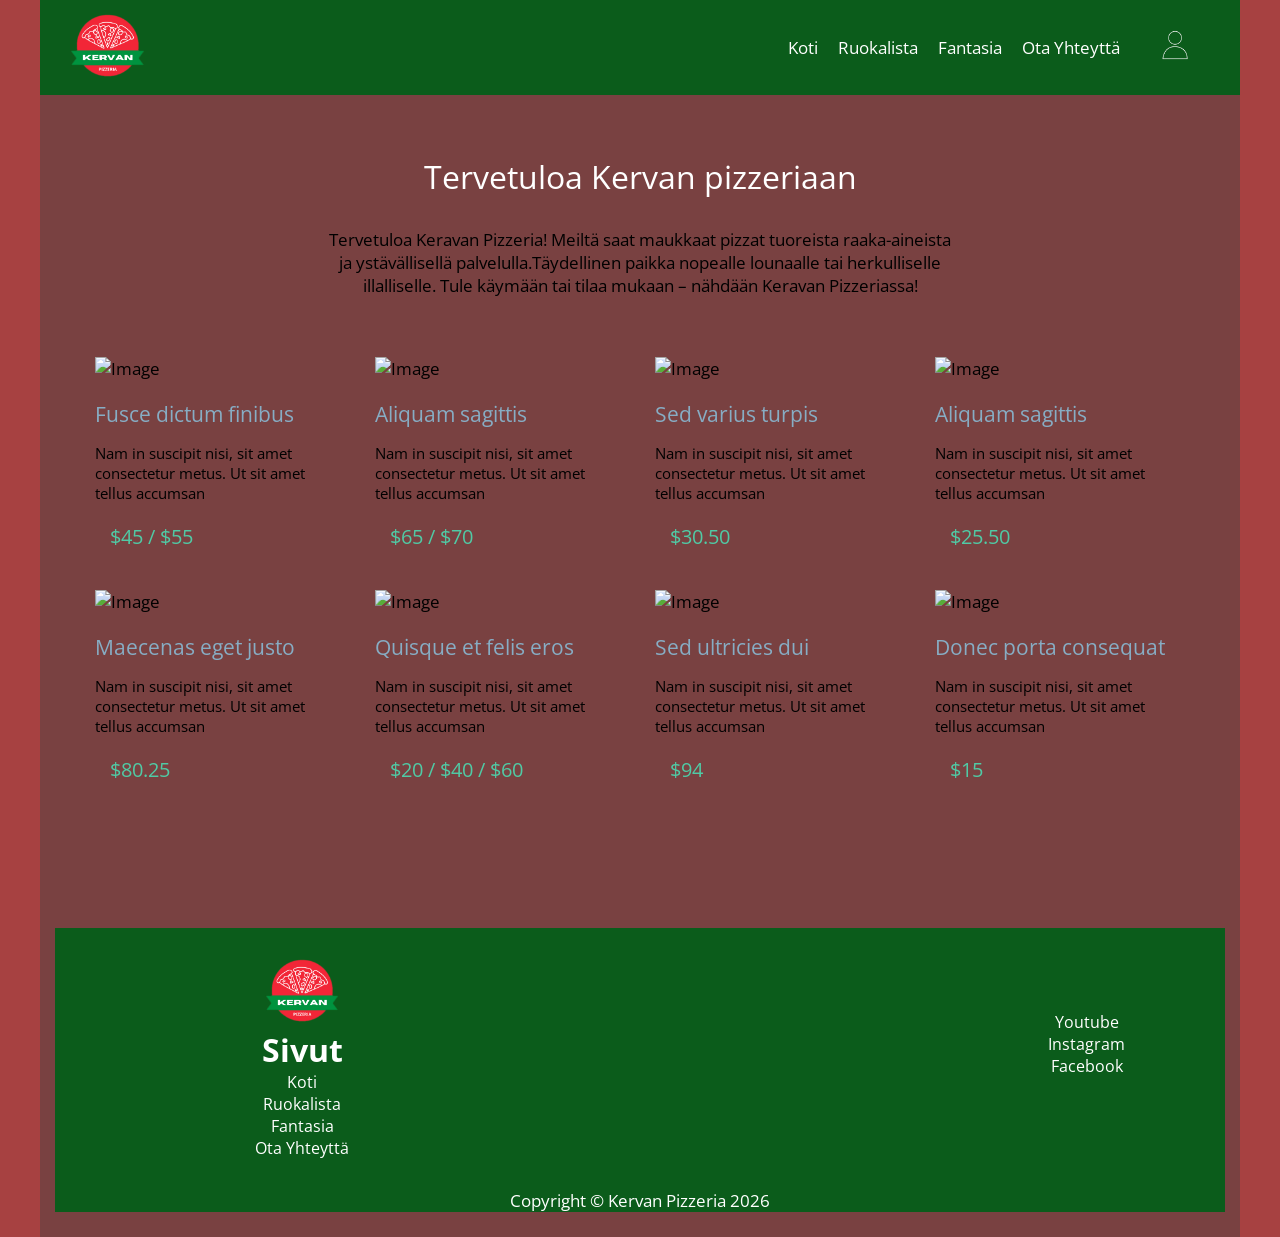
==== index.html @ 073002eb "testi" ====
<!DOCTYPE html>
<html>

<head>
	<meta charset="UTF-8" />
    <meta name="viewport" content="width=device-width, initial-scale=1.0" />
    <meta http-equiv="X-UA-Compatible" content="ie=edge" />
    <title>Kervan pizzeria</title>
    <link href="https://fonts.googleapis.com/css?family=Open+Sans:400" rel="stylesheet" />    
	<link href="css/templatemo-style.css" rel="stylesheet" />
</head>
<!--

Simple House

https://templatemo.com/tm-539-simple-house

-->
<body> 
	<div class="container">
        <nav class="navbar">
            <div class="left">
                <img src="img/Kervan_Pizzeria_logo.png" alt="Logo" class="logo" />
            </div>

            <div class="right">
                <ul class="links">
                    <li><a href="index.html" class="links-active">Koti</a></li>
                    <li><a href="menu.html">Ruokalista</a></li>
                    <li><a href="fantasia.html">Fantasia</a></li>
                    <li><a href="contact.html">Ota Yhteyttä</a></li>
                </ul>
                <div class="nav-profile">
                    <a href="profile.html"> <img src="img/pizzeria_profiilikuva.png" class="profile-icon"></a>
                </div>
            </div>
        </nav>


		<main>
			<header class="row tm-welcome-section">
				<h2 class="col-12 text-center tm-section-title">Tervetuloa Kervan pizzeriaan</h2>
				<p class="col-12 text-center">Tervetuloa Keravan Pizzeria! Meiltä saat maukkaat pizzat tuoreista raaka-aineista ja ystävällisellä palvelulla.Täydellinen paikka nopealle lounaalle tai herkulliselle illalliselle. Tule käymään tai tilaa mukaan – nähdään Keravan Pizzeriassa! </p>
			</header>

			<!-- Gallery -->
			<div class="row tm-gallery">
				<!-- gallery page 1 -->
				<div id="tm-gallery-page-pizza" class="tm-gallery-page">
					<article class="col-lg-3 col-md-4 col-sm-6 col-12 tm-gallery-item">
						<figure>
							<img src="img/gallery/01.jpg" alt="Image" class="img-fluid tm-gallery-img" />
							<figcaption>
								<h4 class="tm-gallery-title">Fusce dictum finibus</h4>
								<p class="tm-gallery-description">Nam in suscipit nisi, sit amet consectetur metus. Ut sit amet tellus accumsan</p>
								<p class="tm-gallery-price">$45 / $55</p>
							</figcaption>
						</figure>
					</article>
					<article class="col-lg-3 col-md-4 col-sm-6 col-12 tm-gallery-item">
						<figure>
							<img src="img/gallery/02.jpg" alt="Image" class="img-fluid tm-gallery-img" />
							<figcaption>
								<h4 class="tm-gallery-title">Aliquam sagittis</h4>
								<p class="tm-gallery-description">Nam in suscipit nisi, sit amet consectetur metus. Ut sit amet tellus accumsan</p>
								<p class="tm-gallery-price">$65 / $70</p>
							</figcaption>
						</figure>
					</article>
					<article class="col-lg-3 col-md-4 col-sm-6 col-12 tm-gallery-item">
						<figure>
							<img src="img/gallery/03.jpg" alt="Image" class="img-fluid tm-gallery-img" />
							<figcaption>
								<h4 class="tm-gallery-title">Sed varius turpis</h4>
								<p class="tm-gallery-description">Nam in suscipit nisi, sit amet consectetur metus. Ut sit amet tellus accumsan</p>
								<p class="tm-gallery-price">$30.50</p>
							</figcaption>
						</figure>
					</article>
					<article class="col-lg-3 col-md-4 col-sm-6 col-12 tm-gallery-item">
						<figure>
							<img src="img/gallery/04.jpg" alt="Image" class="img-fluid tm-gallery-img" />
							<figcaption>
								<h4 class="tm-gallery-title">Aliquam sagittis</h4>
								<p class="tm-gallery-description">Nam in suscipit nisi, sit amet consectetur metus. Ut sit amet tellus accumsan</p>
								<p class="tm-gallery-price">$25.50</p>
							</figcaption>
						</figure>
					</article>
					<article class="col-lg-3 col-md-4 col-sm-6 col-12 tm-gallery-item">
						<figure>
							<img src="img/gallery/05.jpg" alt="Image" class="img-fluid tm-gallery-img" />
							<figcaption>
								<h4 class="tm-gallery-title">Maecenas eget justo</h4>
								<p class="tm-gallery-description">Nam in suscipit nisi, sit amet consectetur metus. Ut sit amet tellus accumsan</p>
								<p class="tm-gallery-price">$80.25</p>
							</figcaption>
						</figure>
					</article>
					<article class="col-lg-3 col-md-4 col-sm-6 col-12 tm-gallery-item">
						<figure>
							<img src="img/gallery/06.jpg" alt="Image" class="img-fluid tm-gallery-img" />
							<figcaption>
								<h4 class="tm-gallery-title">Quisque et felis eros</h4>
								<p class="tm-gallery-description">Nam in suscipit nisi, sit amet consectetur metus. Ut sit amet tellus accumsan</p>
								<p class="tm-gallery-price">$20 / $40 / $60</p>
							</figcaption>
						</figure>
					</article>
					<article class="col-lg-3 col-md-4 col-sm-6 col-12 tm-gallery-item">
						<figure>
							<img src="img/gallery/07.jpg" alt="Image" class="img-fluid tm-gallery-img" />
							<figcaption>
								<h4 class="tm-gallery-title">Sed ultricies dui</h4>
								<p class="tm-gallery-description">Nam in suscipit nisi, sit amet consectetur metus. Ut sit amet tellus accumsan</p>
								<p class="tm-gallery-price">$94</p>
							</figcaption>
						</figure>
					</article>
					<article class="col-lg-3 col-md-4 col-sm-6 col-12 tm-gallery-item">
						<figure>
							<img src="img/gallery/08.jpg" alt="Image" class="img-fluid tm-gallery-img" />
							<figcaption>
								<h4 class="tm-gallery-title">Donec porta consequat</h4>
								<p class="tm-gallery-description">Nam in suscipit nisi, sit amet consectetur metus. Ut sit amet tellus accumsan</p>
								<p class="tm-gallery-price">$15</p>
							</figcaption>
						</figure>
					</article>
				</div> <!-- gallery page 1 -->
			</div>
		</main>

		<footer class="tm-footer text-center">
			<div class="footer">
				<div class="footer-left">
					<img src="img/Kervan_Pizzeria_logo.png" alt="Logo" class="footer-logo" />

					<div class="footer-text">
						<h1>Sivut</h1>
						<ul class="footer-links">
							<li><a href="index.html">Koti</a></li>
							<li><a href="menu.html">Ruokalista</a></li>
							<li><a href="fantasia.html">Fantasia</a></li>
							<li><a href="contact.html">Ota Yhteyttä</a></li>
						</ul>
					</div>
				</div>
	
				<div class="footer-right">
					<div class="footer-text">
						<ul class="footer-links">
							<li><a href="">Youtube</a></li>
							<li><a href="">Instagram</a></li>
							<li><a href="">Facebook</a></li>
						</ul>
					</div>
				</div>
			</div>

			<div class="footer-copyright">
				<p>Copyright &copy; Kervan Pizzeria 2026</p>
			</div>
			
		</footer>
	</div>
	<script src="js/jquery.min.js"></script>
	<script src="js/parallax.min.js"></script>
	<script>
		$(document).ready(function(){
			// Handle click on paging links
			$('.tm-paging-link').click(function(e){
				e.preventDefault();
				
				var page = $(this).text().toLowerCase();
				$('.tm-gallery-page').addClass('hidden');
				$('#tm-gallery-page-' + page).removeClass('hidden');
				$('.tm-paging-link').removeClass('active');
				$(this).addClass("active");
			});
		});
	</script>
</body>
</html>
---- css/templatemo-style.css ----
/*

Simple House

https://templatemo.com/tm-539-simple-house

*/

/*Custom slideri palautesivulle*/
input[type="range"]::-webkit-slider-runnable-track {
  width: 100%;
  height: 1.2em;
  cursor: pointer;
  border: 1px solid #29334f;
  background-color: rgb(73, 10, 10);
  overflow: hidden;
}

input[type="range"]::-webkit-slider-thumb {
  height: 12px;
  width: 45px;
  cursor: pointer;
  -webkit-appearance: none;
  border-bottom: 1px solid #29334f;
  box-shadow: -15px 0 0 #268f3b, -30px 0 0 #268f3b, -45px 0 0 #268f3b,
     -60px 0 0 #268f3b, -75px 0 0 #268f3b, -90px 0 0 #268f3b, -105px 0 0 #268f3b,
     -120px 0 0 #268f3b;
  background: black;
}


#Arvot {
  display: flex;
  justify-content: space-between;
  max-width: 129px;
}

#Arvot option {
  position: relative;
  background: rgb(121, 65, 65);
  top: 18px;
  border-left: 2px solid black;
  border-right: 2px solid black;
  max-width: 10px;
}


.tm-section-title{
  color: white;
}

ul, nav, body, h1, h2, h4, h6, p, figure {
  margin: 0;
  padding: 0;
}

a, button { transition: all 0.3s ease; }

/* Bootstrap grid system  */

html {
  box-sizing: border-box;
  -ms-overflow-style: scrollbar;
}

*,
*::before,
*::after {
  box-sizing: inherit;
}

.container {
  width: 100%;
  max-width: 1200px;
  margin-right: auto;
  margin-left: auto;
  background-color: rgb(121, 65, 65);
}

.tm-container-inner,
.tm-container-inner-2 {
  padding-left: 15px;
  padding-right: 15px;
}

.row {
  display: -ms-flexbox;
  display: flex;
  -ms-flex-wrap: wrap;
  flex-wrap: wrap;
  margin-left: -15px;
  margin-right: -15px;
}

.col-lg-3,
.col-lg-4,
.col-lg-6,
.col-md-4,
.col-md-6,
.col-sm-6, 
.col-12 {
  position: relative;
  width: 100%;
  padding-right: 15px;
  padding-left: 15px;
}

.col-12 {
  -ms-flex: 0 0 100%;
  flex: 0 0 100%;
  max-width: 100%;
}

@media (min-width: 576px) {
  .col-sm-6 {
    -ms-flex: 0 0 50%;
    flex: 0 0 50%;
    max-width: 50%;
  }
}

@media (min-width: 768px) {
  .col-md-4 {
    -ms-flex: 0 0 33.333333%;
    flex: 0 0 33.333333%;
    max-width: 33.333333%;
  }
  
  .col-md-6 {
    -ms-flex: 0 0 50%;
    flex: 0 0 50%;
    max-width: 50%;
  }
}

@media (min-width: 992px) {
  .col-lg-3 {
    -ms-flex: 0 0 25%;
    flex: 0 0 25%;
    max-width: 25%;
  }
  
  .col-lg-4 {
    -ms-flex: 0 0 33.333333%;
    flex: 0 0 33.333333%;
    max-width: 33.333333%;
  }
  
  .col-lg-6 {
    -ms-flex: 0 0 50%;
    flex: 0 0 50%;
    max-width: 50%;
  }
}

/*
  primary: #2D99CC
  success: #319966
  danger: #993332
*/

.tm-btn {
  display: inline-block;
  font-size: 1rem;
  width: auto;
  padding: 10px 30px;
  text-decoration: none;
  cursor: pointer;
  border: 0;
}

.tm-btn-default {
  border: 1px solid #ccc;
  background-color: transparent;
  color: #ffffff;
}

.tm-btn-default:hover,
.tm-btn-default:focus {
  color: white;
  background-color: #98999A;
}

.tm-btn-primary {
  background-color: #2D99CC;
  color: white;
}

.tm-btn-primary:hover,
.tm-btn-primary:focus {
  background-color: #1b6f96;
}

.tm-btn-success {
  background-color: #319966;
  color: white;
}

.tm-btn-success:hover,
.tm-btn-success:focus {
  background-color: #1d6e46;
}

.tm-btn-danger {
  background-color: #993332;
  color: white;
}

.tm-btn-danger:hover,
.tm-btn-danger:focus {
  background-color: #752423;
}

.tm-mb-45 {
  margin-bottom: 45px;
}

.tm-mb-p {
    margin-bottom: 20px;
}

.tm-text-success {
  color: #319966;
}

.text-center {
  text-align: center;
}

.hidden {
  display: none !important;
}

.img-fluid {
  max-width: 100%;
  height: auto;
}

body {
  font-family: 'Open Sans', Arial, sans-serif;
  font-size: 17px;
  background-color: #a74141;
  overflow-x: hidden;
}

.navbar {
  color: white;
  background: #0b5c1b;
  position: relative;
  display: flex;
  justify-content: space-between;
  align-items: center;
  padding: 10px 30px;
}

.logo {
  height: 65px;
}

.right {
  display: flex;
  align-items: center;
  gap: 20px;
}

.links {
  display: flex;
  list-style: none;
  gap: 20px;
  margin: 0;
}

.links a {
  color: white;
  text-decoration: none;
}

.active{
  font-style: italic;
  border-bottom: 1px solid white;
}

.highlight:hover {
border-bottom: 1px solid white;
}

.profile-icon {
  height: 70px;
  cursor: pointer;
}

.tm-welcome-section {
  margin: 60px auto;
  max-width: 655px;
}

.tm-section-title {
  font-size: 2rem;
  font-weight: 400;
  margin-bottom: 30px;
}

.tm-gallery {
  margin-bottom: 80px;
}

.tm-gallery-page {
  max-width: 280px;
  margin-left: auto;
  margin-right: auto;
  display: -ms-flexbox;
  display: flex;
  -ms-flex-wrap: wrap;
  flex-wrap: wrap;
}

.tm-gallery-description {
  font-size: 0.95rem;
}

.tm-section,
.tm-container-inner,
.tm-container-inner-2 {
  margin-left: auto;
  margin-right: auto;
}

/* Small devices (landscape phones, 576px and up) */
@media (min-width: 576px) {
  .tm-gallery-page {
    max-width: 560px;
  }
}

/* Medium devices (tablets, 768px and up) */
@media (min-width: 768px) {
  .tm-gallery-page,
  .tm-section,
  .tm-container-inner,
  .tm-container-inner-2 {
    max-width: 840px;
  }
}

/* Large devices (desktops, 992px and up) */
@media (min-width: 992px) {
  .tm-gallery-page,
  .tm-section {
    max-width: 1120px;
  }
  
  .tm-container-inner {
    max-width: 1120px;
  }
  
  .tm-container-inner-2 {
    max-width: 900px;
  }
}

.tm-gallery-item {
  max-width: 280px;
}

.tm-gallery-img {
  margin-bottom: 20px;
}

.tm-gallery-title {
  font-size: 1.3rem;
  font-weight: 400;
  color: #87adc4;
  margin-bottom: 15px;
}

.tm-gallery-description {
  margin-bottom: 20px;
}

.tm-gallery-price {
  font-size: 1.25rem;
  color: #50caa5;
  margin-bottom: 40px;
  margin-left: 15px;
}

.tm-add-pizza p {
  font-size: 1.5rem;
  text-decoration: none;
  color: black;
  display: inline-block;
}

.tm-add-pizza {
  background-color: none;
  display: inline-block;
  border: solid 2px black;
  padding-right: 2%;
  padding-left: 2%;
  border-radius: 7px;
  margin-bottom: 40px;
  margin-left: 95px
}

.tm-add-pizza:hover {
  background-color: #50caa5;
  color: black;
  cursor: pointer;
}

.tm-add-cart p {
  font-size: 1.5rem;
  text-decoration: none;
  color: black;
  display: inline-block;
}

.tm-add-cart {
  background-color: none;
  display: inline-block;
  border: solid 2px black;
  padding-right: 2%;
  padding-left: 2%;
  border-radius: 7px;
  margin-bottom: 40px;
  margin-left: 80px
}

.tm-add-cart:hover {
  background-color: #50caa5;
  color: black;
  cursor: pointer;
}

.tm-paging-links {
  text-align: center;
  margin-bottom: 40px;
}

.tm-paging-item {
  list-style: none;
  display: inline-block;
  border: 1px solid #50caa5;
  margin: 7px;
}

.tm-paging-link {
  padding: 10px 30px;
  display: flex;
  align-items: center;
  justify-content: center;
  text-decoration: none;
  color: #50caa5;
  background-color: transparent;
}

.tm-paging-link.active,
.tm-paging-link:hover {
  background-color: #50caa5;
  color: white;
}

.tm-description-figure {
  text-align: center;  
}

.tm-description-box {
  margin-left: auto;
  margin-right: auto;
}

.tm-description-box {
  padding-left: 0;
  padding-right: 0;
  display: flex;
  flex-direction: column;
  margin-top: 30px;
  max-width: 530px;
}

@media (min-width: 768px) {
  .tm-description-box {
    padding-left: 5px;
    padding-right: 40px;
    margin-top: 0;
  }
}

.tm-right {
  align-self: flex-end;
}

.tm-footer {
  padding: 25px 15px;
  margin-top: 40px;
}

.tm-footer a {
  color: #646262;
  text-decoration: none;
}

.tm-footer a:hover {
  color: #87adc4;
}

/* fantasia */

.fantasia-header {
  display: inline-block;
  margin: 60px auto;
  max-width: 1000px;
}

.fantasia-header-text {
  display: relative;
  align-items: left;
  justify-content: left;
  margin-left: 100px;
  margin-top: 30px;
  font-size: xx-large;
  font-weight: 400;
  color: white;
}

.fantasia-header-description {
  display: relative;
  align-items: flex-start;
  justify-content: left;
  margin-left: 100px;
  margin-top: 30px;
  font-size: medium;
  margin-right: 450px;
  max-width: 500px;
  color: black;
}


.fantasia-body {
  display: flex;
  position: relative;
  justify-content: space-between;
  align-items: center;
  background: none;
}

.fantasia-img {
  margin-right: 50px;
  margin-left: 50px;
  width: 450px;
  height: 450px;
  border-radius: 300px;
  border: 2px solid black;
}

.fantasia-building-text {
  display: relative;
  justify-content: left;
  margin-left: 50px;
  margin-top: 0px;
  margin-bottom: 20px;
  max-width: 1000px;
  font-size: large;
  color: rgb(248, 248, 248);
}

.toppings-menu {
  display: block;
}

.pizza-crust {
  display: relative;
  list-style: none;
  padding: 15px;
  justify-content: left;
  align-items: baseline;
  font-size: medium;
  font-weight: 300;
  color: black;
  text-align: center;
  width: 250px;
  margin-left: 50px;
  margin-bottom: 20px;
  background-color: #0b5c1b;
  border: 2px solid black;
  border-radius: 5px;
}

.pizza-crust-type {
  margin-top: 5px;
  margin-bottom: 5px;
  font-size: medium;
  font-weight: 400;
}

.pizza-choose {
  background-color: white;
  border: 2px solid black;
  border-radius: 10px;
  text-decoration: none;
  color: black;
  margin-left: 10px;
  padding: 5px;
  cursor: pointer;
}

.pizza-toppings {
  display: relative;
  list-style: none;
  justify-content: left;
  align-items: baseline;
  background-color: #0b5c1b;
  border: 2px solid black;
  border-radius: 5px;
  font-size: medium;
  font-weight: 400;
  text-align: center;
  color: black;
  width: 600px;
  margin-left: 50px;
  margin-top: 30px;
  padding: 15px;
}

.pizza-toppings-img {
  display: block;
  background-color: white;
  border: 2px solid black;
  cursor: pointer;
  height: 100px;
  width: 100px;
  margin: 15px;
}

/* Contact Page */

.tm-contact-form {
  max-width: 100%;
}

@media (min-width: 768px) {
 .tm-contact-form {
    max-width: 310px;
  } 
}

.tm-d-flex {
  display: flex;
  flex-direction: column;
}

.tm-btn-right {
  align-self: flex-end;
}

.form-group {
  margin-bottom: 30px;
}

.form-control {
  display: block;
  width: 100%;
  padding: 0.375rem 0.75rem;
  font-size: 1.1rem;
  font-weight: 400;
  line-height: 1.5;
  color: #ffffff;
  background-color: #fff;
  background-clip: padding-box;
  border: 1px solid #ced4da;
  border-right: 0;
  border-top: 0;
  border-left: 0;
  border-radius: 0;
  transition: border-color 0.15s ease-in-out, box-shadow 0.15s ease-in-out;
}

.form-control::-ms-expand {
  background-color: transparent;
  border: 0;
}

.form-control:focus {
  color: #495057;
  background-color: #fff;
  border-color: #80bdff;
  outline: 0;
  box-shadow: 0 0 0 0.2rem rgba(0, 123, 255, 0.25);
}

.form-control::-webkit-input-placeholder {
  color: #6c757d;
  opacity: 1;
}

.form-control::-moz-placeholder {
  color: #6c757d;
  opacity: 1;
}

.form-control:-ms-input-placeholder {
  color: #6c757d;
  opacity: 1;
}

.form-control::-ms-input-placeholder {
  color: #6c757d;
  opacity: 1;
}

.form-control::placeholder {
  color: #6c757d;
  opacity: 1;
}

.tm-info-title {
  font-size: 1.6rem;
  font-weight: 300;
  margin-bottom: 30px;
}

address {
  font-style: normal;
  margin-bottom: 50px;
}

.tm-address-box {
  max-width: 100%;
}

@media (min-width: 768px) {
 .tm-address-box {
    max-width: 315px;
  } 
}

.tm-contact-icon {
  display: inline-block;
  margin-right: 25px;
  color: #319966;
}

.tm-contact-link {
  display: inline-block;
  color: #ffffff;
  margin-bottom: 25px;
  text-decoration: none;
}

.tm-contact-social {
  margin-top: 10px;
}

.tm-map {
  max-width: 900px;
  height: 450px;
  width: 100%;
  margin-left: auto;
  margin-right: auto;
}

.tm-map iframe {
  width: 100%;
  height: 100%;
}

.tm-contact-section {
  padding-bottom: 30px;
}

.tm-map-section {
  padding-top: 40px;
  padding-bottom: 40px;
}

.tm-info-section {
  padding-top: 30px;
}

.tm-faq {
  max-width: 650px;
  margin-left: auto;
  margin-right: auto;
}

.tm-accordion {
  padding-top: 40px;
}

.footer {
  color: white;
  background: #0b5c1b;
  position: relative;
  display: flex;
  justify-content: space-between;
  align-items: center;
}

.footer-right {
  display: flex;
  align-items: center;
  gap: 20px;
}

.footer-logo {
  height: 65px;
  margin-top: 30px;
  margin-left: 100px;
}

.footer-text {
  display: relative;
  align-items: left;
  justify-content: left;
  margin-left: 100px;
  margin-top: 0px;
  font-size: medium;
  font-weight: 400;
  color: white;
}

.footer-links {
  display: block;
  list-style: none;
  gap: 20px;
  margin: 0;
  margin-bottom: 30px;
  margin-right: 100px;
  margin-left: 100px;
}

.footer-links a {
  color: white;
}

.footer-links a:hover {
  color: black;
}

.footer-copyright {
  color: white;
  background: #0b5c1b;
  position: relative;
  display: flex;
  justify-content: center;
}

/* https://www.w3schools.com/howto/howto_js_accordion.asp */
/* Style the buttons that are used to open and close the accordion panel */
.accordion {
  font-size: 1.2rem;
  font-family: 'Open Sans', Helevetica, Arial, sans-serif;
  color: #999;
  background-color: transparent;
  border: 1px solid #d0d0d0;
  margin-bottom: 17px;
  margin-top: 17px;
  cursor: pointer;
  padding: 10px 20px 6px;
  width: 100%;
  text-align: left;
  outline: none;
  transition: 0.4s;
}

/* Add a background color to the button if it is clicked on (add the .active class with JS), and when you move the mouse over it (hover) */
.accordion.active, .accordion:hover {
  color: #09C;
}

@keyframes changeIcon {
  0% {
    content: '\f0d9';
  }
  50% {
    color: white;
  }
  100% {
    content: "\f0d7";
  }
}

@keyframes changeIconBack {
  0% {
    content: '\f0d7';
  }
  50% {
    color: white;
  }
  100% {
    content: "\f0d9";
  }
}

.accordion:after {
  font-family: 'Font Awesome 5 Free';
  font-weight: 900;
  animation: changeIconBack 0.3s linear;
  content: '\f0d9';
  font-size: 2rem;
  color: #999;
  float: right;
  margin-left: 5px;
}

.accordion.active:after {
  animation: changeIcon 0.3s linear;
  content: '\f0d7';
}

/* Style the accordion panel. Note: hidden by default */
.panel {
  background-color: white;
  max-height: 0;
  overflow: hidden;
  transition: max-height 0.2s ease-out;
}

.panel p {
  padding: 5px 20px 30px;
}
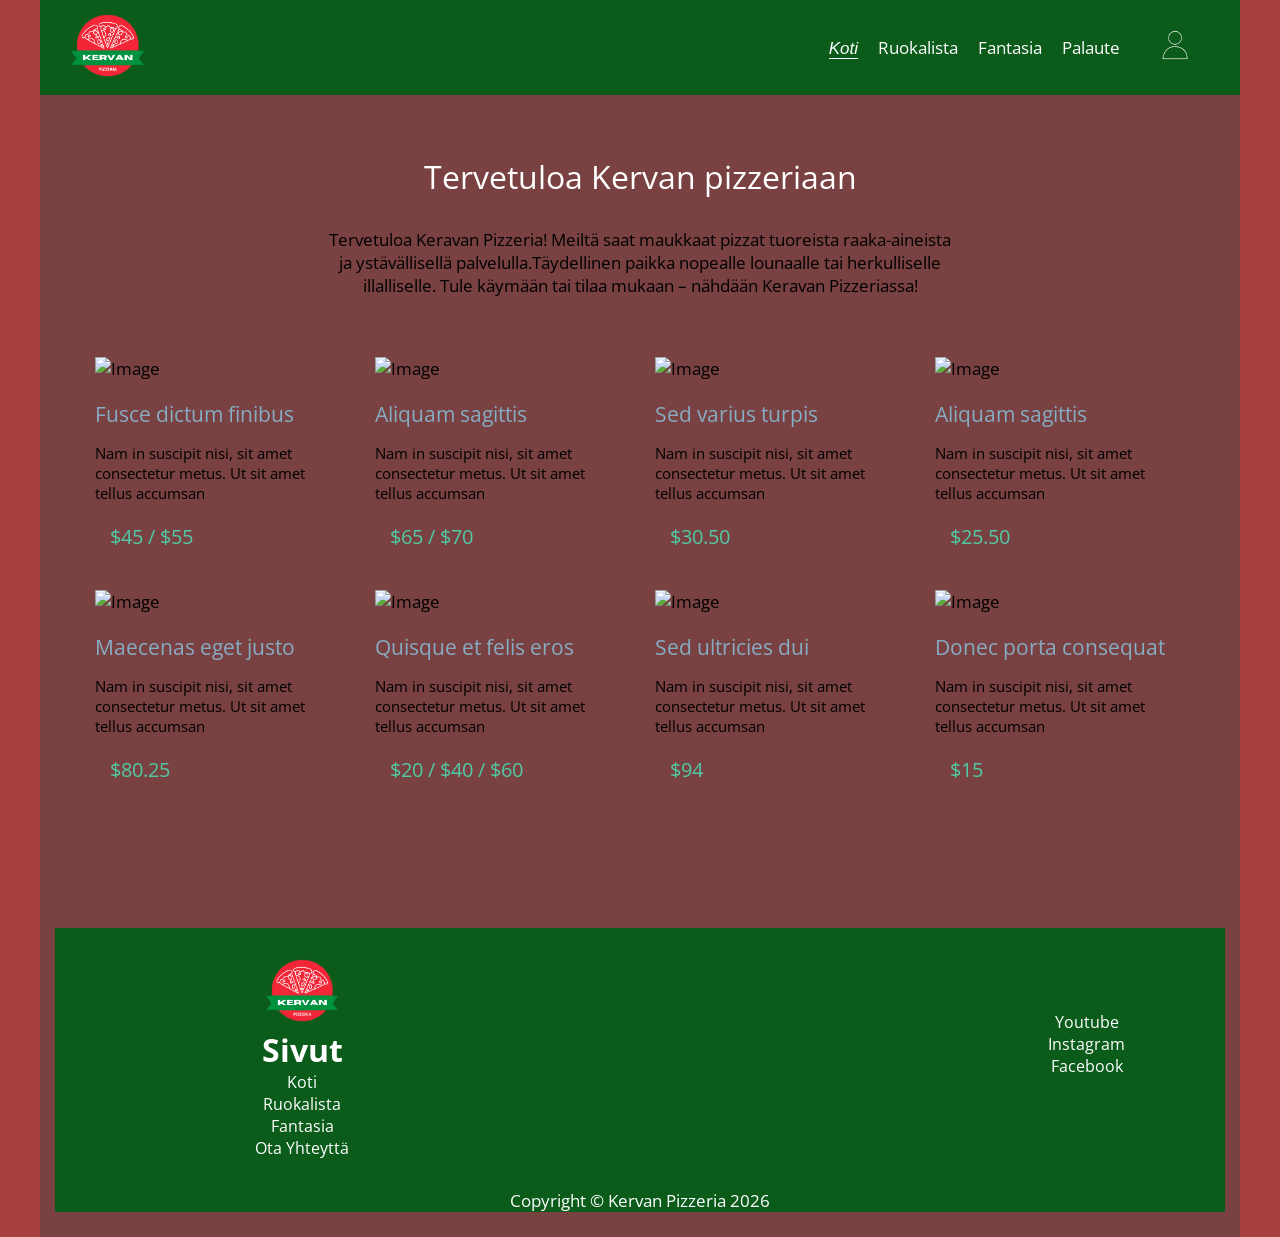
==== commit c3c6b9de: "Merge branch 'main' of https://github.com/Arttu-Bot/Pizzeria" ====
--- a/index.html
+++ b/index.html
@@ -25,10 +25,10 @@
 
             <div class="right">
                 <ul class="links">
-                    <li><a href="index.html" class="links-active">Koti</a></li>
-                    <li><a href="menu.html">Ruokalista</a></li>
-                    <li><a href="fantasia.html">Fantasia</a></li>
-                    <li><a href="contact.html">Ota Yhteyttä</a></li>
+                    <li><a href="index.html" class="active">Koti</a></li>
+                    <li><a href="menu.html" class="highlight">Ruokalista</a></li>
+                    <li><a href="fantasia.html" class="highlight">Fantasia</a></li>
+                    <li><a href="contact.html" class="highlight">Palaute</a></li>
                 </ul>
                 <div class="nav-profile">
                     <a href="profile.html"> <img src="img/pizzeria_profiilikuva.png" class="profile-icon"></a>
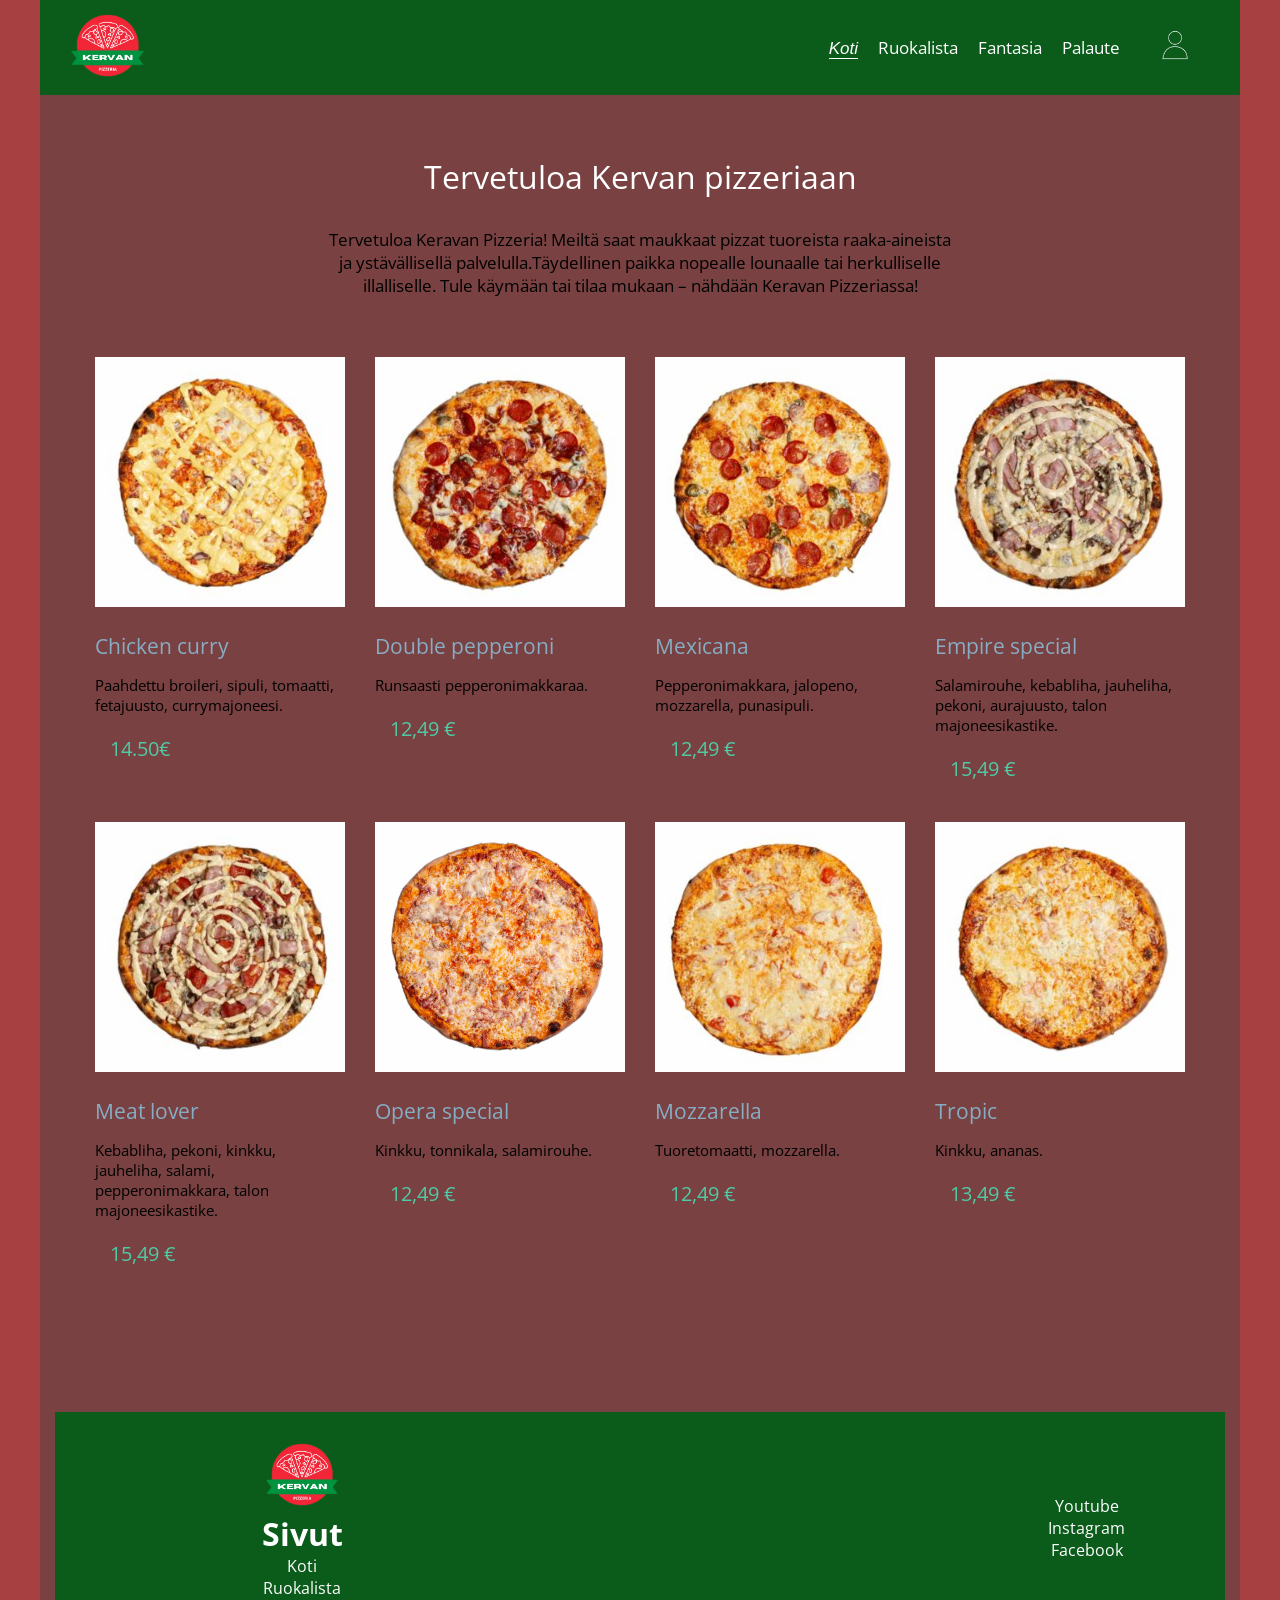
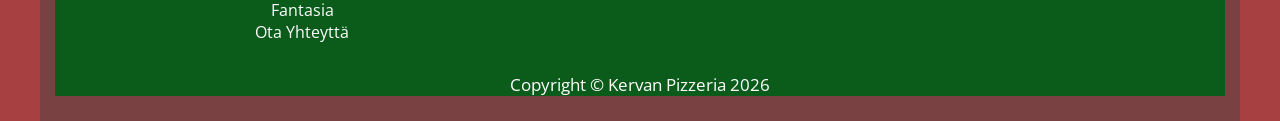
==== commit 77c63690: "Koti sivun pitsat lisätty" ====
--- a/index.html
+++ b/index.html
@@ -49,81 +49,81 @@
 				<div id="tm-gallery-page-pizza" class="tm-gallery-page">
 					<article class="col-lg-3 col-md-4 col-sm-6 col-12 tm-gallery-item">
 						<figure>
-							<img src="img/gallery/01.jpg" alt="Image" class="img-fluid tm-gallery-img" />
+							<img src="img/gallery/Chicken-curry.jpg" alt="Image" class="img-fluid tm-gallery-img" />
 							<figcaption>
-								<h4 class="tm-gallery-title">Fusce dictum finibus</h4>
-								<p class="tm-gallery-description">Nam in suscipit nisi, sit amet consectetur metus. Ut sit amet tellus accumsan</p>
-								<p class="tm-gallery-price">$45 / $55</p>
+								<h4 class="tm-gallery-title">Chicken curry</h4>
+								<p class="tm-gallery-description">Paahdettu broileri, sipuli, tomaatti, fetajuusto, currymajoneesi.</p>
+								<p class="tm-gallery-price">14.50€</p>
 							</figcaption>
 						</figure>
 					</article>
 					<article class="col-lg-3 col-md-4 col-sm-6 col-12 tm-gallery-item">
 						<figure>
-							<img src="img/gallery/02.jpg" alt="Image" class="img-fluid tm-gallery-img" />
+							<img src="img/gallery/Double-pepperoni.jpg" alt="Image" class="img-fluid tm-gallery-img" />
 							<figcaption>
-								<h4 class="tm-gallery-title">Aliquam sagittis</h4>
-								<p class="tm-gallery-description">Nam in suscipit nisi, sit amet consectetur metus. Ut sit amet tellus accumsan</p>
-								<p class="tm-gallery-price">$65 / $70</p>
+								<h4 class="tm-gallery-title">Double pepperoni</h4>
+								<p class="tm-gallery-description">Runsaasti pepperonimakkaraa.</p>
+								<p class="tm-gallery-price">12,49 €</p>
 							</figcaption>
 						</figure>
 					</article>
 					<article class="col-lg-3 col-md-4 col-sm-6 col-12 tm-gallery-item">
 						<figure>
-							<img src="img/gallery/03.jpg" alt="Image" class="img-fluid tm-gallery-img" />
+							<img src="img/gallery/Mexicana.jpg" alt="Image" class="img-fluid tm-gallery-img" />
 							<figcaption>
-								<h4 class="tm-gallery-title">Sed varius turpis</h4>
-								<p class="tm-gallery-description">Nam in suscipit nisi, sit amet consectetur metus. Ut sit amet tellus accumsan</p>
-								<p class="tm-gallery-price">$30.50</p>
+								<h4 class="tm-gallery-title">Mexicana</h4>
+								<p class="tm-gallery-description">Pepperonimakkara, jalopeno, mozzarella, punasipuli.</p>
+								<p class="tm-gallery-price">12,49 €</p>
 							</figcaption>
 						</figure>
 					</article>
 					<article class="col-lg-3 col-md-4 col-sm-6 col-12 tm-gallery-item">
 						<figure>
-							<img src="img/gallery/04.jpg" alt="Image" class="img-fluid tm-gallery-img" />
+							<img src="img/gallery/Empire-special.jpg" alt="Image" class="img-fluid tm-gallery-img" />
 							<figcaption>
-								<h4 class="tm-gallery-title">Aliquam sagittis</h4>
-								<p class="tm-gallery-description">Nam in suscipit nisi, sit amet consectetur metus. Ut sit amet tellus accumsan</p>
-								<p class="tm-gallery-price">$25.50</p>
+								<h4 class="tm-gallery-title">Empire special</h4>
+								<p class="tm-gallery-description">Salamirouhe, kebabliha, jauheliha, pekoni, aurajuusto, talon majoneesikastike.</p>
+								<p class="tm-gallery-price">15,49 €</p>
 							</figcaption>
 						</figure>
 					</article>
 					<article class="col-lg-3 col-md-4 col-sm-6 col-12 tm-gallery-item">
 						<figure>
-							<img src="img/gallery/05.jpg" alt="Image" class="img-fluid tm-gallery-img" />
+							<img src="img/gallery/Meat-lover.jpg" alt="Image" class="img-fluid tm-gallery-img" />
 							<figcaption>
-								<h4 class="tm-gallery-title">Maecenas eget justo</h4>
-								<p class="tm-gallery-description">Nam in suscipit nisi, sit amet consectetur metus. Ut sit amet tellus accumsan</p>
-								<p class="tm-gallery-price">$80.25</p>
+								<h4 class="tm-gallery-title">Meat lover</h4>
+								<p class="tm-gallery-description">Kebabliha, pekoni, kinkku, jauheliha, salami, pepperonimakkara, talon majoneesikastike.</p>
+								<p class="tm-gallery-price">15,49 €</p>
 							</figcaption>
 						</figure>
 					</article>
 					<article class="col-lg-3 col-md-4 col-sm-6 col-12 tm-gallery-item">
 						<figure>
-							<img src="img/gallery/06.jpg" alt="Image" class="img-fluid tm-gallery-img" />
+							<img src="img/gallery/Opera-special.jpg" alt="Image" class="img-fluid tm-gallery-img" />
 							<figcaption>
-								<h4 class="tm-gallery-title">Quisque et felis eros</h4>
-								<p class="tm-gallery-description">Nam in suscipit nisi, sit amet consectetur metus. Ut sit amet tellus accumsan</p>
-								<p class="tm-gallery-price">$20 / $40 / $60</p>
+								<h4 class="tm-gallery-title">Opera special</h4>
+								<p class="tm-gallery-description">Kinkku, tonnikala, salamirouhe.</p>
+								<p class="tm-gallery-price">12,49 €</p>
 							</figcaption>
 						</figure>
 					</article>
 					<article class="col-lg-3 col-md-4 col-sm-6 col-12 tm-gallery-item">
 						<figure>
-							<img src="img/gallery/07.jpg" alt="Image" class="img-fluid tm-gallery-img" />
+							<img src="img/gallery/Mozzarella.jpg" alt="Image" class="img-fluid tm-gallery-img" />
 							<figcaption>
-								<h4 class="tm-gallery-title">Sed ultricies dui</h4>
-								<p class="tm-gallery-description">Nam in suscipit nisi, sit amet consectetur metus. Ut sit amet tellus accumsan</p>
-								<p class="tm-gallery-price">$94</p>
+								<h4 class="tm-gallery-title">Mozzarella</h4>
+								<p class="tm-gallery-description">Tuoretomaatti, mozzarella.</p>
+								<p class="tm-gallery-price">12,49 €</p>
 							</figcaption>
 						</figure>
 					</article>
 					<article class="col-lg-3 col-md-4 col-sm-6 col-12 tm-gallery-item">
 						<figure>
-							<img src="img/gallery/08.jpg" alt="Image" class="img-fluid tm-gallery-img" />
+							<img src="img/gallery/Tropic.jpg" alt="Image" class="img-fluid tm-gallery-img" />
 							<figcaption>
-								<h4 class="tm-gallery-title">Donec porta consequat</h4>
-								<p class="tm-gallery-description">Nam in suscipit nisi, sit amet consectetur metus. Ut sit amet tellus accumsan</p>
-								<p class="tm-gallery-price">$15</p>
+								<h4 class="tm-gallery-title">Tropic</h4>
+								<p class="tm-gallery-description">Kinkku, ananas.</p>
+								<p class="tm-gallery-price">13,49 €</p>
 							</figcaption>
 						</figure>
 					</article>
--- a/css/templatemo-style.css
+++ b/css/templatemo-style.css
@@ -6,44 +6,12 @@
 
 */
 
-/*Custom slideri palautesivulle*/
-input[type="range"]::-webkit-slider-runnable-track {
+
+#NollaMargin{
+  margin: 0 auto;
+  max-width: 900px;
   width: 100%;
-  height: 1.2em;
-  cursor: pointer;
-  border: 1px solid #29334f;
-  background-color: rgb(73, 10, 10);
-  overflow: hidden;
-}
-
-input[type="range"]::-webkit-slider-thumb {
-  height: 12px;
-  width: 45px;
-  cursor: pointer;
-  -webkit-appearance: none;
-  border-bottom: 1px solid #29334f;
-  box-shadow: -15px 0 0 #268f3b, -30px 0 0 #268f3b, -45px 0 0 #268f3b,
-     -60px 0 0 #268f3b, -75px 0 0 #268f3b, -90px 0 0 #268f3b, -105px 0 0 #268f3b,
-     -120px 0 0 #268f3b;
-  background: black;
-}
-
-
-#Arvot {
-  display: flex;
-  justify-content: space-between;
-  max-width: 129px;
-}
-
-#Arvot option {
-  position: relative;
-  background: rgb(121, 65, 65);
-  top: 18px;
-  border-left: 2px solid black;
-  border-right: 2px solid black;
-  max-width: 10px;
-}
-
+}
 
 .tm-section-title{
   color: white;
@@ -129,7 +97,7 @@
   .col-md-6 {
     -ms-flex: 0 0 50%;
     flex: 0 0 50%;
-    max-width: 50%;
+    /*max-width: 50%;*/
   }
 }
 
@@ -338,7 +306,7 @@
   .tm-section,
   .tm-container-inner,
   .tm-container-inner-2 {
-    max-width: 840px;
+    max-width: 440px;
   }
 }
 
@@ -635,12 +603,13 @@
 /* Contact Page */
 
 .tm-contact-form {
-  max-width: 100%;
+  width: 100%;
+  max-width: 600px;
 }
 
 @media (min-width: 768px) {
  .tm-contact-form {
-    max-width: 310px;
+    max-width: 600px;
   } 
 }
 
@@ -655,6 +624,7 @@
 
 .form-group {
   margin-bottom: 30px;
+  max-width: 100%;
 }
 
 .form-control {
@@ -664,7 +634,7 @@
   font-size: 1.1rem;
   font-weight: 400;
   line-height: 1.5;
-  color: #ffffff;
+  color: #000000;
   background-color: #fff;
   background-clip: padding-box;
   border: 1px solid #ced4da;
@@ -844,6 +814,79 @@
   display: flex;
   justify-content: center;
 }
+
+
+.profile {
+  display: center;
+  justify-content: center;
+  align-items: center;
+  text-align: center;
+  border: 2px solid black;
+  border-radius: 20px;
+  background-color: #0b5c1b;
+  padding: 30px;
+  margin-left: 280px;
+  margin-right: 280px;
+}
+
+#tiedot {
+  list-style: none;
+  width: 100%;
+  border: none;
+  border-radius: 18px;
+  padding: 0px;
+  background-color: #0b5c1b;
+}
+
+#nimi {
+  display: center;
+  padding: 10px;
+  margin: 10px;
+  border: 2px solid black;
+  border-radius: 10px;
+  color: black;
+  font-size: medium;
+  line-height: 1;
+}
+
+#salasana {
+  display: center;
+  padding: 10px;
+  margin: 10px;
+  border: 2px solid black;
+  border-radius: 10px;
+  color: black;
+  font-size: medium;
+  line-height: 1;
+}
+
+#kirjautumisnapit {
+  list-style: none;
+  width: 100%;
+  border: none;
+  padding: 10px;
+  background-color: #0b5c1b;
+}
+
+#kirjaudu-nappi {
+  display: center;
+  padding: 10px;
+  margin: 10px;
+  border: 2px solid black;
+  border-radius: 10px;
+  font-size: medium;
+}
+
+#kirjaudu-ulos-nappi {
+  display: center;
+  padding: 10px;
+  margin: 10px;
+  border: 2px solid black;
+  border-radius: 10px;
+  font-size: medium;
+}
+
+
 
 /* https://www.w3schools.com/howto/howto_js_accordion.asp */
 /* Style the buttons that are used to open and close the accordion panel */
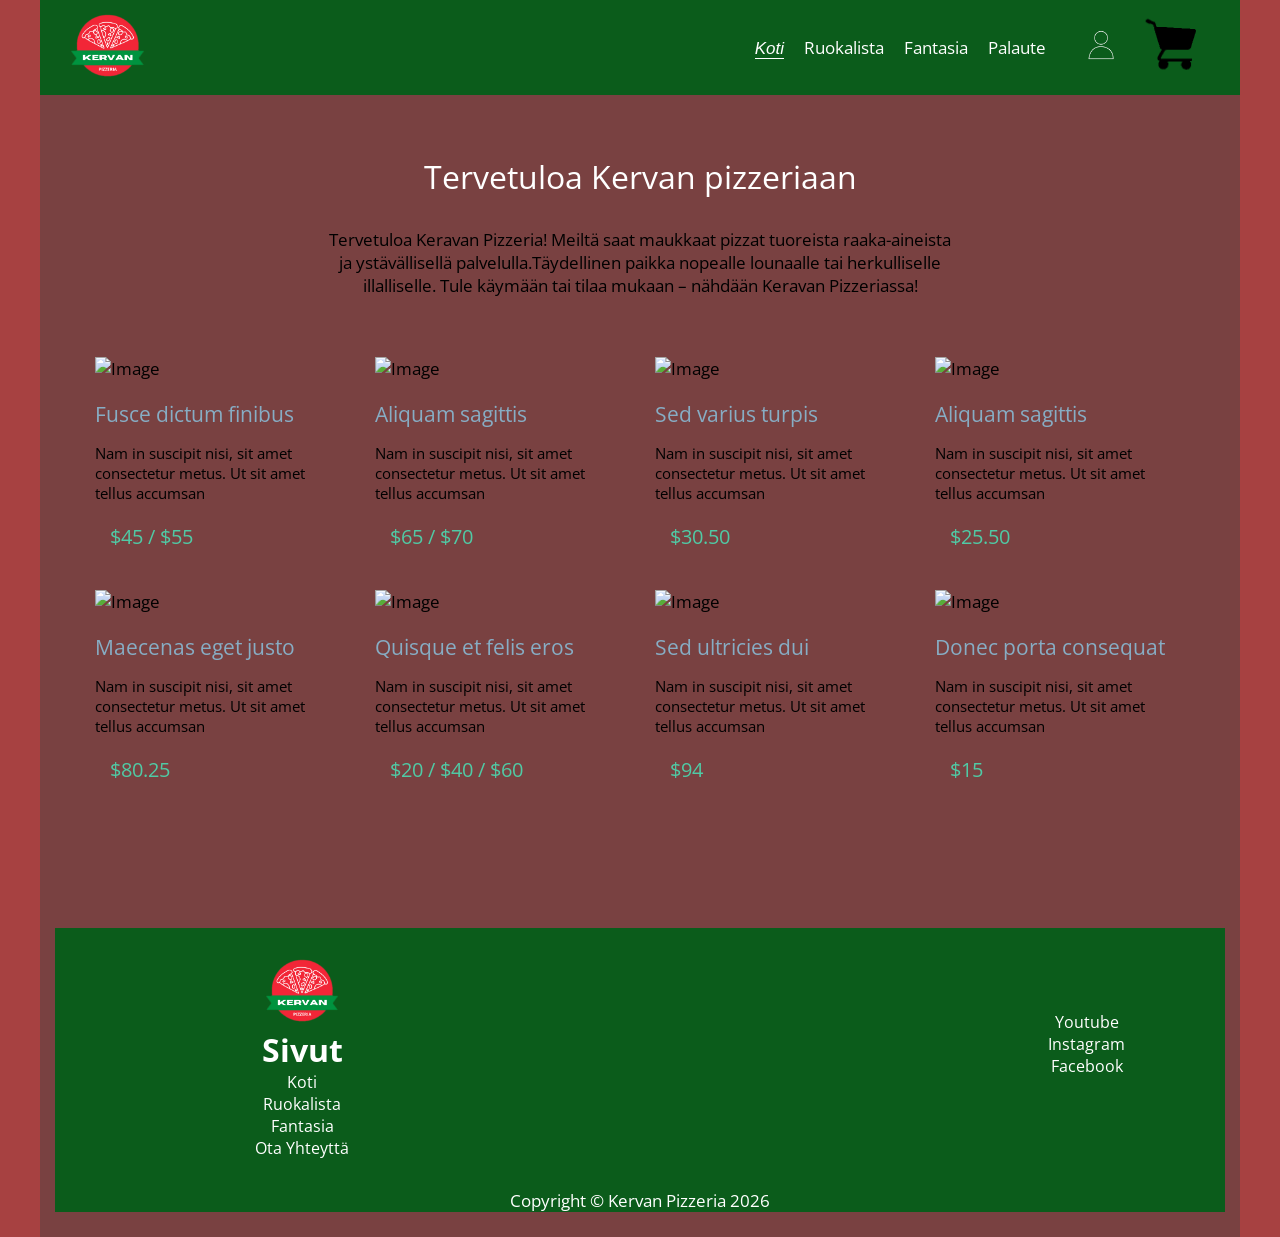
==== commit e1a9c996: "Palautesivu sekä linkki ostoskori-sivuun" ====
--- a/index.html
+++ b/index.html
@@ -31,7 +31,8 @@
                     <li><a href="contact.html" class="highlight">Palaute</a></li>
                 </ul>
                 <div class="nav-profile">
-                    <a href="profile.html"> <img src="img/pizzeria_profiilikuva.png" class="profile-icon"></a>
+                    <a href="profile.html"> <img src="img/pizzeria_profiilikuva.png" class="profile-icon highlight-icon"></a>
+					<a href="ostoskori.html"><img src="img/ostoskori.png" class="profile-icon highlight-icon"></a>
                 </div>
             </div>
         </nav>
@@ -49,81 +50,81 @@
 				<div id="tm-gallery-page-pizza" class="tm-gallery-page">
 					<article class="col-lg-3 col-md-4 col-sm-6 col-12 tm-gallery-item">
 						<figure>
-							<img src="img/gallery/Chicken-curry.jpg" alt="Image" class="img-fluid tm-gallery-img" />
+							<img src="img/gallery/01.jpg" alt="Image" class="img-fluid tm-gallery-img" />
 							<figcaption>
-								<h4 class="tm-gallery-title">Chicken curry</h4>
-								<p class="tm-gallery-description">Paahdettu broileri, sipuli, tomaatti, fetajuusto, currymajoneesi.</p>
-								<p class="tm-gallery-price">14.50€</p>
+								<h4 class="tm-gallery-title">Fusce dictum finibus</h4>
+								<p class="tm-gallery-description">Nam in suscipit nisi, sit amet consectetur metus. Ut sit amet tellus accumsan</p>
+								<p class="tm-gallery-price">$45 / $55</p>
 							</figcaption>
 						</figure>
 					</article>
 					<article class="col-lg-3 col-md-4 col-sm-6 col-12 tm-gallery-item">
 						<figure>
-							<img src="img/gallery/Double-pepperoni.jpg" alt="Image" class="img-fluid tm-gallery-img" />
+							<img src="img/gallery/02.jpg" alt="Image" class="img-fluid tm-gallery-img" />
 							<figcaption>
-								<h4 class="tm-gallery-title">Double pepperoni</h4>
-								<p class="tm-gallery-description">Runsaasti pepperonimakkaraa.</p>
-								<p class="tm-gallery-price">12,49 €</p>
+								<h4 class="tm-gallery-title">Aliquam sagittis</h4>
+								<p class="tm-gallery-description">Nam in suscipit nisi, sit amet consectetur metus. Ut sit amet tellus accumsan</p>
+								<p class="tm-gallery-price">$65 / $70</p>
 							</figcaption>
 						</figure>
 					</article>
 					<article class="col-lg-3 col-md-4 col-sm-6 col-12 tm-gallery-item">
 						<figure>
-							<img src="img/gallery/Mexicana.jpg" alt="Image" class="img-fluid tm-gallery-img" />
+							<img src="img/gallery/03.jpg" alt="Image" class="img-fluid tm-gallery-img" />
 							<figcaption>
-								<h4 class="tm-gallery-title">Mexicana</h4>
-								<p class="tm-gallery-description">Pepperonimakkara, jalopeno, mozzarella, punasipuli.</p>
-								<p class="tm-gallery-price">12,49 €</p>
+								<h4 class="tm-gallery-title">Sed varius turpis</h4>
+								<p class="tm-gallery-description">Nam in suscipit nisi, sit amet consectetur metus. Ut sit amet tellus accumsan</p>
+								<p class="tm-gallery-price">$30.50</p>
 							</figcaption>
 						</figure>
 					</article>
 					<article class="col-lg-3 col-md-4 col-sm-6 col-12 tm-gallery-item">
 						<figure>
-							<img src="img/gallery/Empire-special.jpg" alt="Image" class="img-fluid tm-gallery-img" />
+							<img src="img/gallery/04.jpg" alt="Image" class="img-fluid tm-gallery-img" />
 							<figcaption>
-								<h4 class="tm-gallery-title">Empire special</h4>
-								<p class="tm-gallery-description">Salamirouhe, kebabliha, jauheliha, pekoni, aurajuusto, talon majoneesikastike.</p>
-								<p class="tm-gallery-price">15,49 €</p>
+								<h4 class="tm-gallery-title">Aliquam sagittis</h4>
+								<p class="tm-gallery-description">Nam in suscipit nisi, sit amet consectetur metus. Ut sit amet tellus accumsan</p>
+								<p class="tm-gallery-price">$25.50</p>
 							</figcaption>
 						</figure>
 					</article>
 					<article class="col-lg-3 col-md-4 col-sm-6 col-12 tm-gallery-item">
 						<figure>
-							<img src="img/gallery/Meat-lover.jpg" alt="Image" class="img-fluid tm-gallery-img" />
+							<img src="img/gallery/05.jpg" alt="Image" class="img-fluid tm-gallery-img" />
 							<figcaption>
-								<h4 class="tm-gallery-title">Meat lover</h4>
-								<p class="tm-gallery-description">Kebabliha, pekoni, kinkku, jauheliha, salami, pepperonimakkara, talon majoneesikastike.</p>
-								<p class="tm-gallery-price">15,49 €</p>
+								<h4 class="tm-gallery-title">Maecenas eget justo</h4>
+								<p class="tm-gallery-description">Nam in suscipit nisi, sit amet consectetur metus. Ut sit amet tellus accumsan</p>
+								<p class="tm-gallery-price">$80.25</p>
 							</figcaption>
 						</figure>
 					</article>
 					<article class="col-lg-3 col-md-4 col-sm-6 col-12 tm-gallery-item">
 						<figure>
-							<img src="img/gallery/Opera-special.jpg" alt="Image" class="img-fluid tm-gallery-img" />
+							<img src="img/gallery/06.jpg" alt="Image" class="img-fluid tm-gallery-img" />
 							<figcaption>
-								<h4 class="tm-gallery-title">Opera special</h4>
-								<p class="tm-gallery-description">Kinkku, tonnikala, salamirouhe.</p>
-								<p class="tm-gallery-price">12,49 €</p>
+								<h4 class="tm-gallery-title">Quisque et felis eros</h4>
+								<p class="tm-gallery-description">Nam in suscipit nisi, sit amet consectetur metus. Ut sit amet tellus accumsan</p>
+								<p class="tm-gallery-price">$20 / $40 / $60</p>
 							</figcaption>
 						</figure>
 					</article>
 					<article class="col-lg-3 col-md-4 col-sm-6 col-12 tm-gallery-item">
 						<figure>
-							<img src="img/gallery/Mozzarella.jpg" alt="Image" class="img-fluid tm-gallery-img" />
+							<img src="img/gallery/07.jpg" alt="Image" class="img-fluid tm-gallery-img" />
 							<figcaption>
-								<h4 class="tm-gallery-title">Mozzarella</h4>
-								<p class="tm-gallery-description">Tuoretomaatti, mozzarella.</p>
-								<p class="tm-gallery-price">12,49 €</p>
+								<h4 class="tm-gallery-title">Sed ultricies dui</h4>
+								<p class="tm-gallery-description">Nam in suscipit nisi, sit amet consectetur metus. Ut sit amet tellus accumsan</p>
+								<p class="tm-gallery-price">$94</p>
 							</figcaption>
 						</figure>
 					</article>
 					<article class="col-lg-3 col-md-4 col-sm-6 col-12 tm-gallery-item">
 						<figure>
-							<img src="img/gallery/Tropic.jpg" alt="Image" class="img-fluid tm-gallery-img" />
+							<img src="img/gallery/08.jpg" alt="Image" class="img-fluid tm-gallery-img" />
 							<figcaption>
-								<h4 class="tm-gallery-title">Tropic</h4>
-								<p class="tm-gallery-description">Kinkku, ananas.</p>
-								<p class="tm-gallery-price">13,49 €</p>
+								<h4 class="tm-gallery-title">Donec porta consequat</h4>
+								<p class="tm-gallery-description">Nam in suscipit nisi, sit amet consectetur metus. Ut sit amet tellus accumsan</p>
+								<p class="tm-gallery-price">$15</p>
 							</figcaption>
 						</figure>
 					</article>
--- a/css/templatemo-style.css
+++ b/css/templatemo-style.css
@@ -6,6 +6,9 @@
 
 */
 
+.highlight-icon:hover{
+  border: white 1px dashed;
+}
 
 #NollaMargin{
   margin: 0 auto;
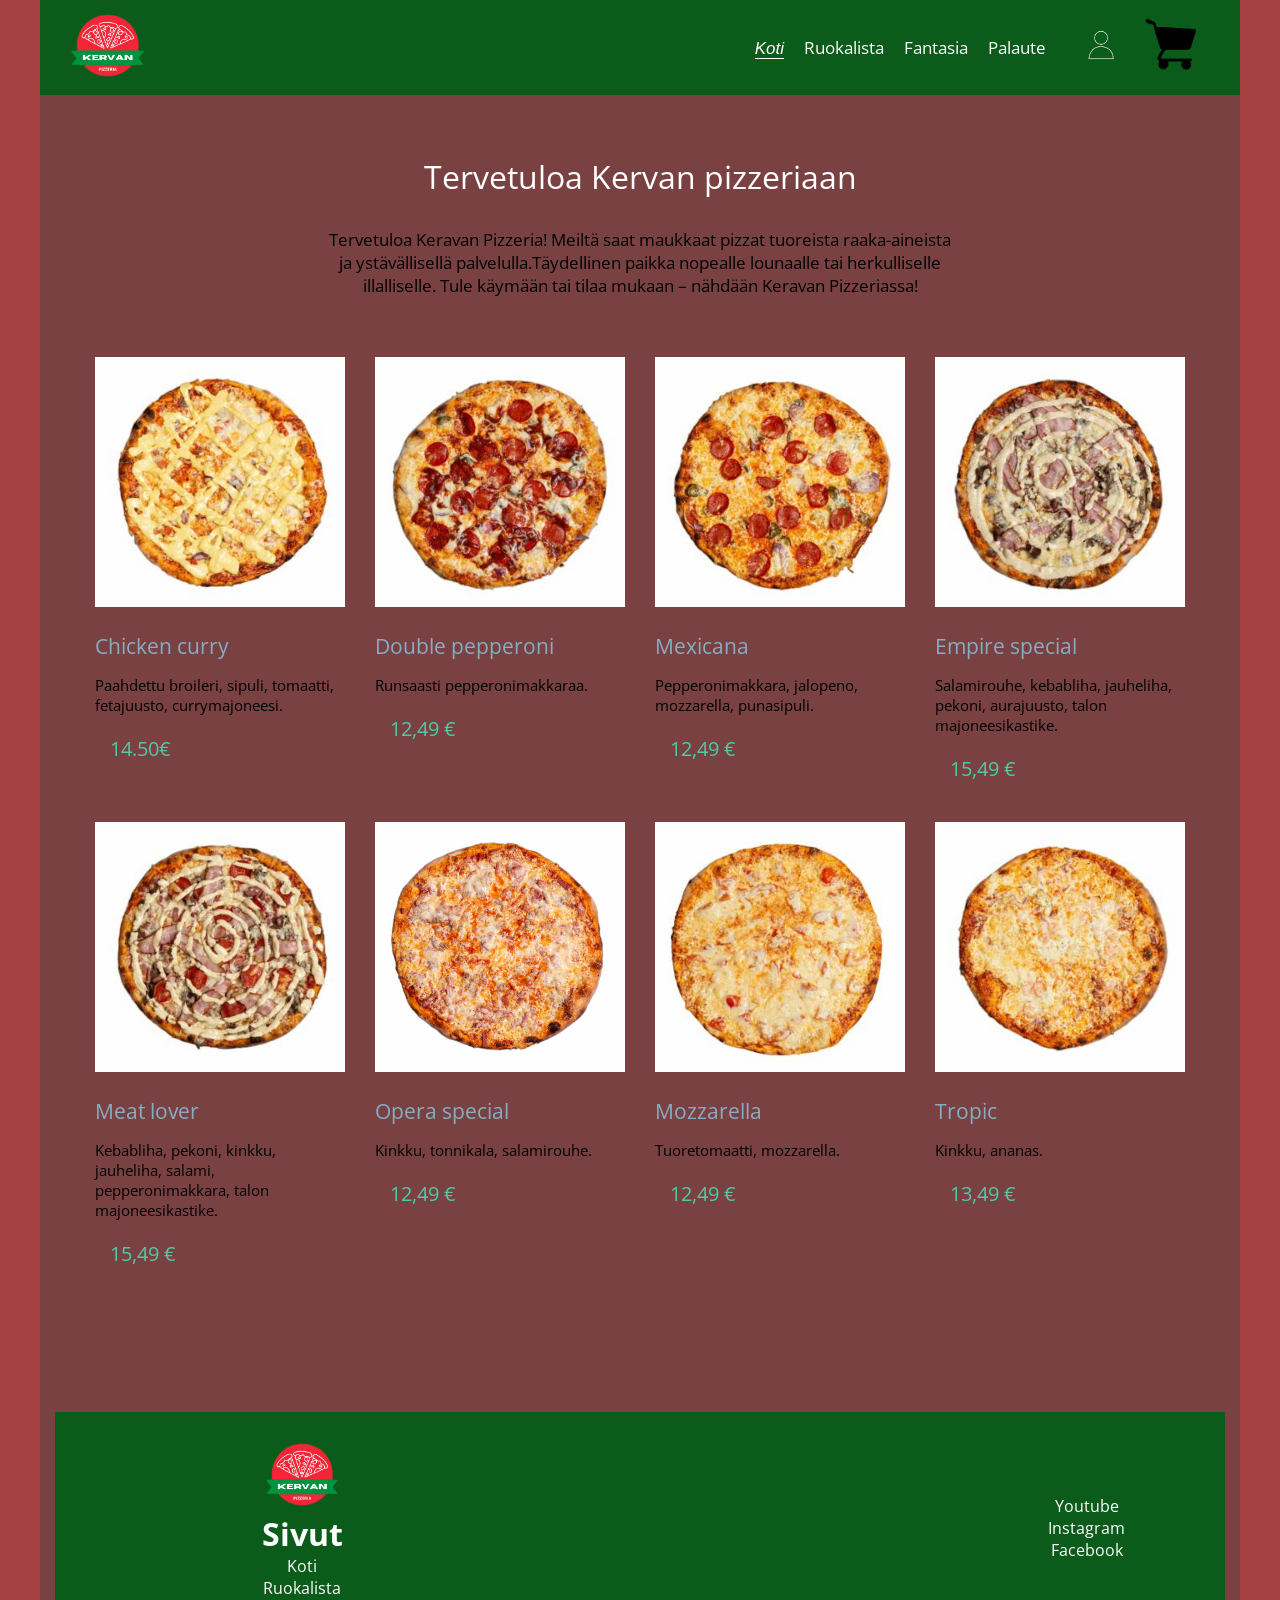
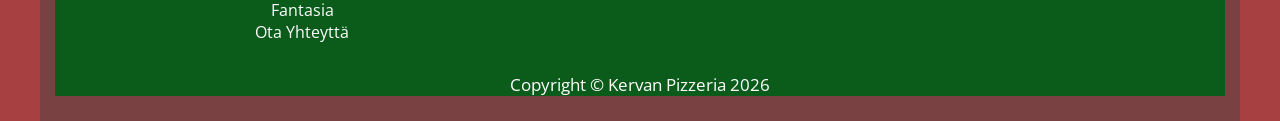
==== commit d8f76afa: "Merge branch 'main' of https://github.com/Arttu-Bot/Pizzeria" ====
--- a/index.html
+++ b/index.html
@@ -50,81 +50,81 @@
 				<div id="tm-gallery-page-pizza" class="tm-gallery-page">
 					<article class="col-lg-3 col-md-4 col-sm-6 col-12 tm-gallery-item">
 						<figure>
-							<img src="img/gallery/01.jpg" alt="Image" class="img-fluid tm-gallery-img" />
+							<img src="img/gallery/Chicken-curry.jpg" alt="Image" class="img-fluid tm-gallery-img" />
 							<figcaption>
-								<h4 class="tm-gallery-title">Fusce dictum finibus</h4>
-								<p class="tm-gallery-description">Nam in suscipit nisi, sit amet consectetur metus. Ut sit amet tellus accumsan</p>
-								<p class="tm-gallery-price">$45 / $55</p>
+								<h4 class="tm-gallery-title">Chicken curry</h4>
+								<p class="tm-gallery-description">Paahdettu broileri, sipuli, tomaatti, fetajuusto, currymajoneesi.</p>
+								<p class="tm-gallery-price">14.50€</p>
 							</figcaption>
 						</figure>
 					</article>
 					<article class="col-lg-3 col-md-4 col-sm-6 col-12 tm-gallery-item">
 						<figure>
-							<img src="img/gallery/02.jpg" alt="Image" class="img-fluid tm-gallery-img" />
+							<img src="img/gallery/Double-pepperoni.jpg" alt="Image" class="img-fluid tm-gallery-img" />
 							<figcaption>
-								<h4 class="tm-gallery-title">Aliquam sagittis</h4>
-								<p class="tm-gallery-description">Nam in suscipit nisi, sit amet consectetur metus. Ut sit amet tellus accumsan</p>
-								<p class="tm-gallery-price">$65 / $70</p>
+								<h4 class="tm-gallery-title">Double pepperoni</h4>
+								<p class="tm-gallery-description">Runsaasti pepperonimakkaraa.</p>
+								<p class="tm-gallery-price">12,49 €</p>
 							</figcaption>
 						</figure>
 					</article>
 					<article class="col-lg-3 col-md-4 col-sm-6 col-12 tm-gallery-item">
 						<figure>
-							<img src="img/gallery/03.jpg" alt="Image" class="img-fluid tm-gallery-img" />
+							<img src="img/gallery/Mexicana.jpg" alt="Image" class="img-fluid tm-gallery-img" />
 							<figcaption>
-								<h4 class="tm-gallery-title">Sed varius turpis</h4>
-								<p class="tm-gallery-description">Nam in suscipit nisi, sit amet consectetur metus. Ut sit amet tellus accumsan</p>
-								<p class="tm-gallery-price">$30.50</p>
+								<h4 class="tm-gallery-title">Mexicana</h4>
+								<p class="tm-gallery-description">Pepperonimakkara, jalopeno, mozzarella, punasipuli.</p>
+								<p class="tm-gallery-price">12,49 €</p>
 							</figcaption>
 						</figure>
 					</article>
 					<article class="col-lg-3 col-md-4 col-sm-6 col-12 tm-gallery-item">
 						<figure>
-							<img src="img/gallery/04.jpg" alt="Image" class="img-fluid tm-gallery-img" />
+							<img src="img/gallery/Empire-special.jpg" alt="Image" class="img-fluid tm-gallery-img" />
 							<figcaption>
-								<h4 class="tm-gallery-title">Aliquam sagittis</h4>
-								<p class="tm-gallery-description">Nam in suscipit nisi, sit amet consectetur metus. Ut sit amet tellus accumsan</p>
-								<p class="tm-gallery-price">$25.50</p>
+								<h4 class="tm-gallery-title">Empire special</h4>
+								<p class="tm-gallery-description">Salamirouhe, kebabliha, jauheliha, pekoni, aurajuusto, talon majoneesikastike.</p>
+								<p class="tm-gallery-price">15,49 €</p>
 							</figcaption>
 						</figure>
 					</article>
 					<article class="col-lg-3 col-md-4 col-sm-6 col-12 tm-gallery-item">
 						<figure>
-							<img src="img/gallery/05.jpg" alt="Image" class="img-fluid tm-gallery-img" />
+							<img src="img/gallery/Meat-lover.jpg" alt="Image" class="img-fluid tm-gallery-img" />
 							<figcaption>
-								<h4 class="tm-gallery-title">Maecenas eget justo</h4>
-								<p class="tm-gallery-description">Nam in suscipit nisi, sit amet consectetur metus. Ut sit amet tellus accumsan</p>
-								<p class="tm-gallery-price">$80.25</p>
+								<h4 class="tm-gallery-title">Meat lover</h4>
+								<p class="tm-gallery-description">Kebabliha, pekoni, kinkku, jauheliha, salami, pepperonimakkara, talon majoneesikastike.</p>
+								<p class="tm-gallery-price">15,49 €</p>
 							</figcaption>
 						</figure>
 					</article>
 					<article class="col-lg-3 col-md-4 col-sm-6 col-12 tm-gallery-item">
 						<figure>
-							<img src="img/gallery/06.jpg" alt="Image" class="img-fluid tm-gallery-img" />
+							<img src="img/gallery/Opera-special.jpg" alt="Image" class="img-fluid tm-gallery-img" />
 							<figcaption>
-								<h4 class="tm-gallery-title">Quisque et felis eros</h4>
-								<p class="tm-gallery-description">Nam in suscipit nisi, sit amet consectetur metus. Ut sit amet tellus accumsan</p>
-								<p class="tm-gallery-price">$20 / $40 / $60</p>
+								<h4 class="tm-gallery-title">Opera special</h4>
+								<p class="tm-gallery-description">Kinkku, tonnikala, salamirouhe.</p>
+								<p class="tm-gallery-price">12,49 €</p>
 							</figcaption>
 						</figure>
 					</article>
 					<article class="col-lg-3 col-md-4 col-sm-6 col-12 tm-gallery-item">
 						<figure>
-							<img src="img/gallery/07.jpg" alt="Image" class="img-fluid tm-gallery-img" />
+							<img src="img/gallery/Mozzarella.jpg" alt="Image" class="img-fluid tm-gallery-img" />
 							<figcaption>
-								<h4 class="tm-gallery-title">Sed ultricies dui</h4>
-								<p class="tm-gallery-description">Nam in suscipit nisi, sit amet consectetur metus. Ut sit amet tellus accumsan</p>
-								<p class="tm-gallery-price">$94</p>
+								<h4 class="tm-gallery-title">Mozzarella</h4>
+								<p class="tm-gallery-description">Tuoretomaatti, mozzarella.</p>
+								<p class="tm-gallery-price">12,49 €</p>
 							</figcaption>
 						</figure>
 					</article>
 					<article class="col-lg-3 col-md-4 col-sm-6 col-12 tm-gallery-item">
 						<figure>
-							<img src="img/gallery/08.jpg" alt="Image" class="img-fluid tm-gallery-img" />
+							<img src="img/gallery/Tropic.jpg" alt="Image" class="img-fluid tm-gallery-img" />
 							<figcaption>
-								<h4 class="tm-gallery-title">Donec porta consequat</h4>
-								<p class="tm-gallery-description">Nam in suscipit nisi, sit amet consectetur metus. Ut sit amet tellus accumsan</p>
-								<p class="tm-gallery-price">$15</p>
+								<h4 class="tm-gallery-title">Tropic</h4>
+								<p class="tm-gallery-description">Kinkku, ananas.</p>
+								<p class="tm-gallery-price">13,49 €</p>
 							</figcaption>
 						</figure>
 					</article>
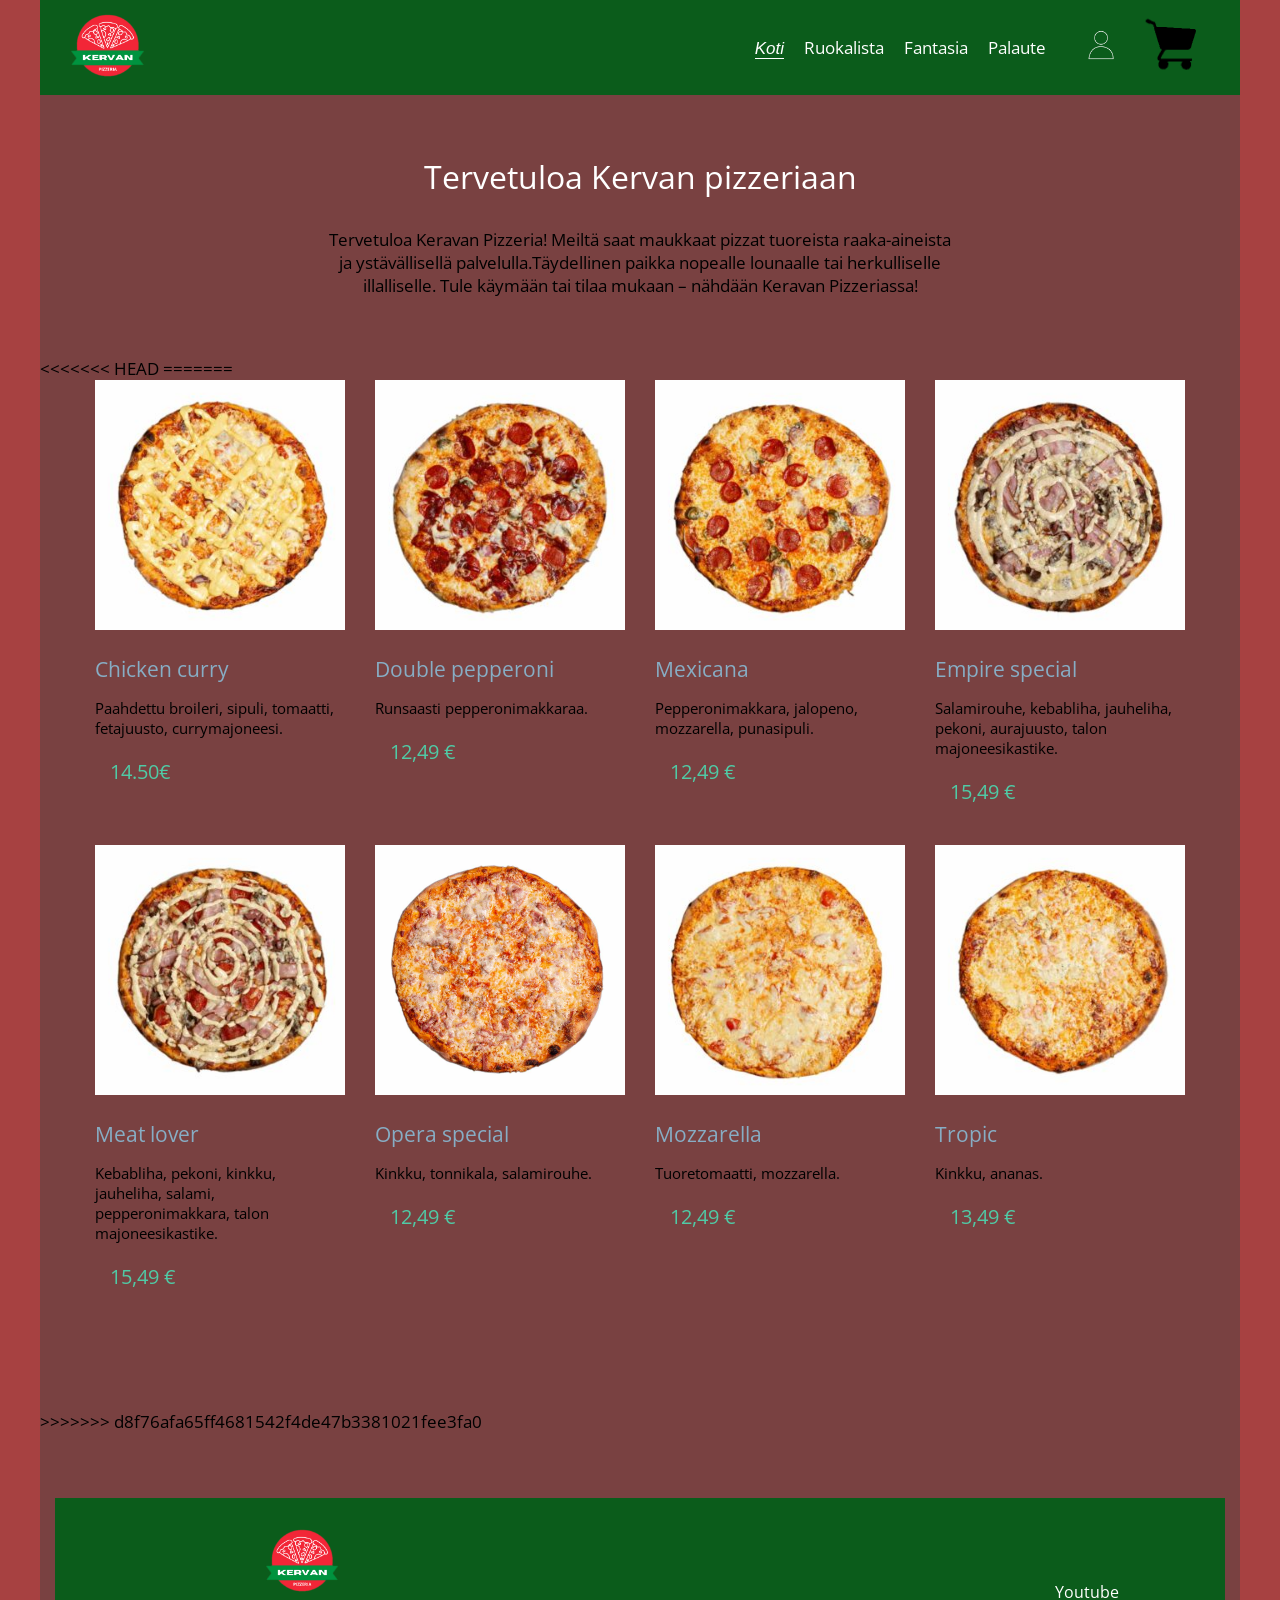
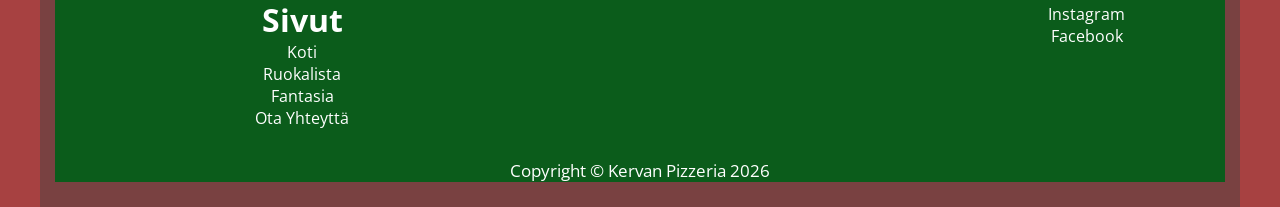
==== commit bd81bfec: "tehty kirjautumissivua" ====
--- a/index.html
+++ b/index.html
@@ -44,6 +44,8 @@
 				<p class="col-12 text-center">Tervetuloa Keravan Pizzeria! Meiltä saat maukkaat pizzat tuoreista raaka-aineista ja ystävällisellä palvelulla.Täydellinen paikka nopealle lounaalle tai herkulliselle illalliselle. Tule käymään tai tilaa mukaan – nähdään Keravan Pizzeriassa! </p>
 			</header>
 
+<<<<<<< HEAD
+=======
 			<!-- Gallery -->
 			<div class="row tm-gallery">
 				<!-- gallery page 1 -->
@@ -130,6 +132,7 @@
 					</article>
 				</div> <!-- gallery page 1 -->
 			</div>
+>>>>>>> d8f76afa65ff4681542f4de47b3381021fee3fa0
 		</main>
 
 		<footer class="tm-footer text-center">
--- a/css/templatemo-style.css
+++ b/css/templatemo-style.css
@@ -819,77 +819,47 @@
 }
 
 
-.profile {
-  display: center;
-  justify-content: center;
-  align-items: center;
-  text-align: center;
+.profile-form {
+  background-color: white;
+  padding: 20px 20px;
+  margin-top: 15px;
+  margin-bottom: 15px;
+  margin-left: 180px;
+  margin-right: 180px;
   border: 2px solid black;
-  border-radius: 20px;
-  background-color: #0b5c1b;
-  padding: 30px;
-  margin-left: 280px;
-  margin-right: 280px;
-}
-
-#tiedot {
-  list-style: none;
-  width: 100%;
-  border: none;
-  border-radius: 18px;
-  padding: 0px;
-  background-color: #0b5c1b;
-}
-
-#nimi {
-  display: center;
-  padding: 10px;
-  margin: 10px;
+  border-radius: 5px;
+}
+
+.login-registeration-button {
+  display: flex;
+  justify-content: space-around;
+  margin-bottom: 8px;
+  background-color: white;
+}
+
+.input-group {
+  display: flex;
+  flex-direction: column;
+}
+
+input {
+  font-size: medium;
+  margin: 15px;
   border: 2px solid black;
-  border-radius: 10px;
-  color: black;
-  font-size: medium;
-  line-height: 1;
-}
-
-#salasana {
-  display: center;
-  padding: 10px;
-  margin: 10px;
+  border-radius: 5px;
+  padding: 5px;
+}
+
+.submit-btn {
+  background-color: white;
   border: 2px solid black;
-  border-radius: 10px;
-  color: black;
-  font-size: medium;
-  line-height: 1;
-}
-
-#kirjautumisnapit {
-  list-style: none;
-  width: 100%;
-  border: none;
-  padding: 10px;
-  background-color: #0b5c1b;
-}
-
-#kirjaudu-nappi {
-  display: center;
-  padding: 10px;
-  margin: 10px;
-  border: 2px solid black;
-  border-radius: 10px;
-  font-size: medium;
-}
-
-#kirjaudu-ulos-nappi {
-  display: center;
-  padding: 10px;
-  margin: 10px;
-  border: 2px solid black;
-  border-radius: 10px;
-  font-size: medium;
-}
-
-
+  border-radius: 5px;
+  padding: 5px;
+}
+
+.hidden {
+  display: none;
+}
 
 /* https://www.w3schools.com/howto/howto_js_accordion.asp */
 /* Style the buttons that are used to open and close the accordion panel */
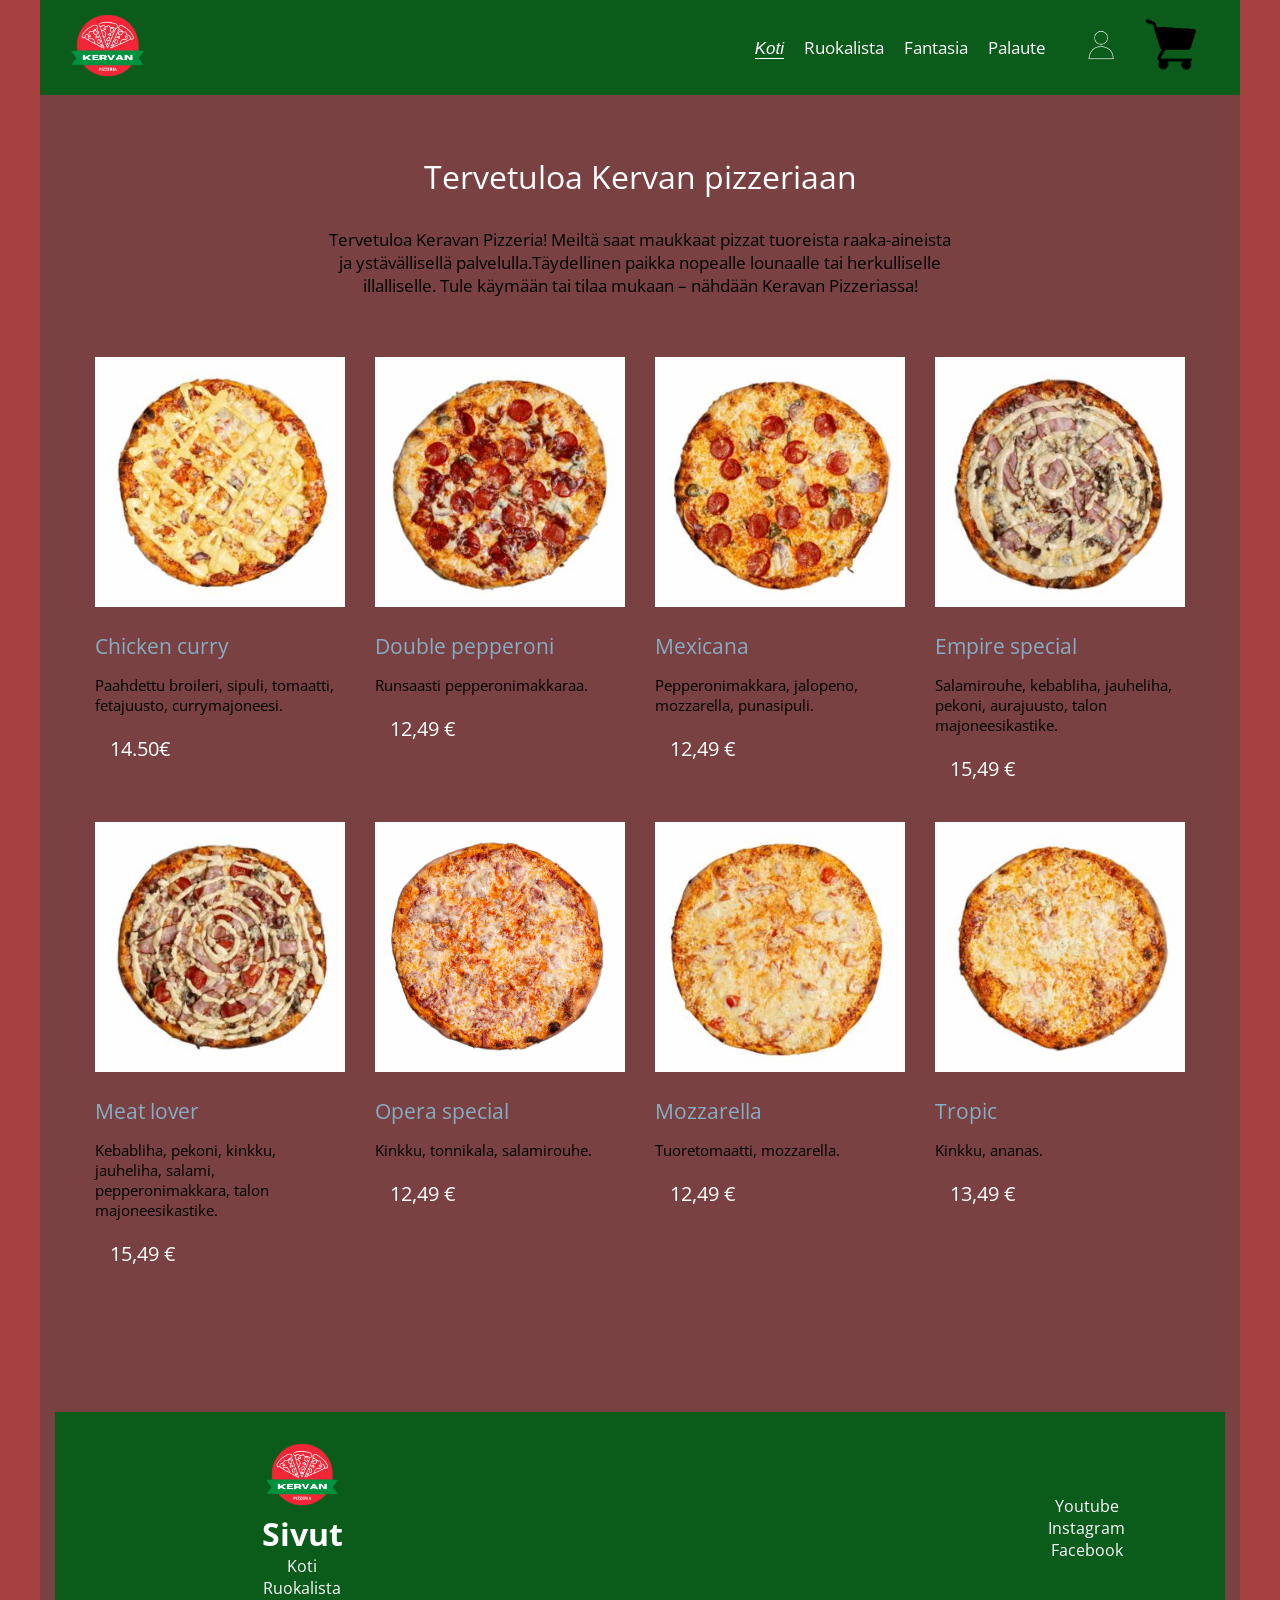
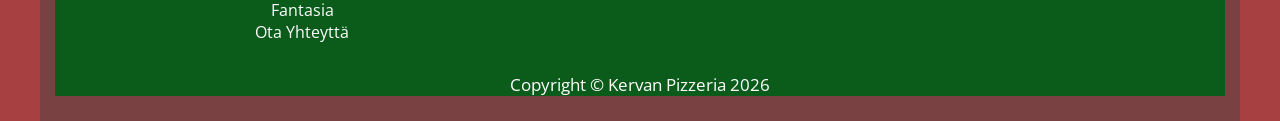
==== commit e2a4899e: "Korjaus" ====
--- a/index.html
+++ b/index.html
@@ -44,8 +44,6 @@
 				<p class="col-12 text-center">Tervetuloa Keravan Pizzeria! Meiltä saat maukkaat pizzat tuoreista raaka-aineista ja ystävällisellä palvelulla.Täydellinen paikka nopealle lounaalle tai herkulliselle illalliselle. Tule käymään tai tilaa mukaan – nähdään Keravan Pizzeriassa! </p>
 			</header>
 
-<<<<<<< HEAD
-=======
 			<!-- Gallery -->
 			<div class="row tm-gallery">
 				<!-- gallery page 1 -->
@@ -132,7 +130,6 @@
 					</article>
 				</div> <!-- gallery page 1 -->
 			</div>
->>>>>>> d8f76afa65ff4681542f4de47b3381021fee3fa0
 		</main>
 
 		<footer class="tm-footer text-center">
--- a/css/templatemo-style.css
+++ b/css/templatemo-style.css
@@ -350,7 +350,7 @@
 
 .tm-gallery-price {
   font-size: 1.25rem;
-  color: #50caa5;
+  color: white;
   margin-bottom: 40px;
   margin-left: 15px;
 }
@@ -374,7 +374,7 @@
 }
 
 .tm-add-pizza:hover {
-  background-color: #50caa5;
+  background-color: #0b5c1b;
   color: black;
   cursor: pointer;
 }
@@ -398,8 +398,8 @@
 }
 
 .tm-add-cart:hover {
-  background-color: #50caa5;
-  color: black;
+  background-color: #0b5c1b;
+  color: white;
   cursor: pointer;
 }
 
@@ -819,46 +819,32 @@
 }
 
 
-.profile-form {
-  background-color: white;
-  padding: 20px 20px;
-  margin-top: 15px;
-  margin-bottom: 15px;
-  margin-left: 180px;
-  margin-right: 180px;
-  border: 2px solid black;
+.full-form {
+  display: flex;
+  justify-content: center;
+  align-items: center;
+}
+
+form {
+  width: 500px;
+  padding: 20px;
+  box-shadow: 0 0 10px rgba(0, 0, 0, 0.1);
   border-radius: 5px;
-}
-
-.login-registeration-button {
-  display: flex;
-  justify-content: space-around;
-  margin-bottom: 8px;
-  background-color: white;
-}
-
-.input-group {
-  display: flex;
-  flex-direction: column;
 }
 
 input {
   font-size: medium;
-  margin: 15px;
   border: 2px solid black;
   border-radius: 5px;
   padding: 5px;
 }
 
-.submit-btn {
-  background-color: white;
-  border: 2px solid black;
-  border-radius: 5px;
-  padding: 5px;
-}
-
-.hidden {
-  display: none;
+.login-text {
+  color: white;
+}
+
+.register-text {
+  color: white;
 }
 
 /* https://www.w3schools.com/howto/howto_js_accordion.asp */
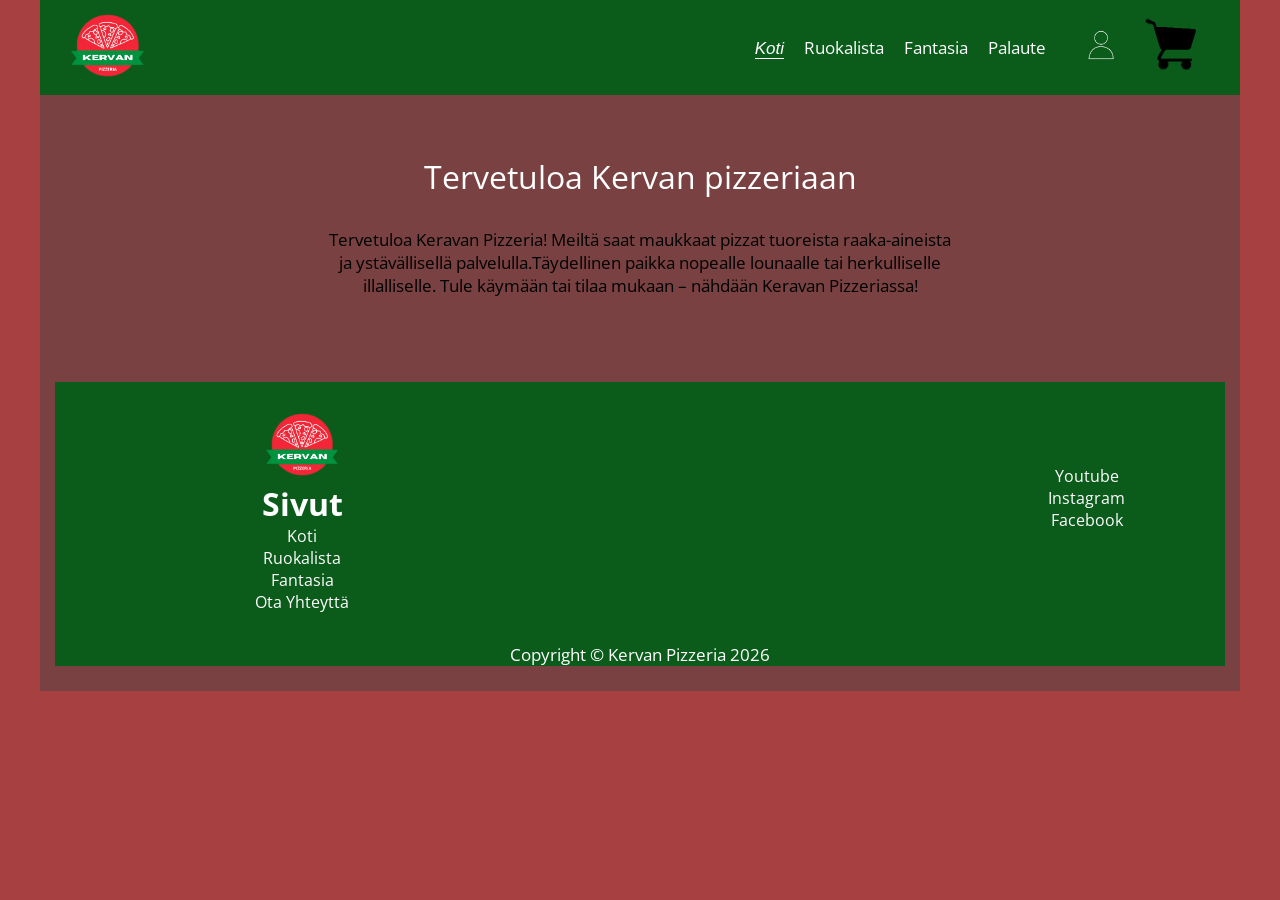
==== commit 7bd87039: "etusivulta poistettu pizzat ja fantasiaan lisätty hinnat" ====
--- a/index.html
+++ b/index.html
@@ -43,93 +43,6 @@
 				<h2 class="col-12 text-center tm-section-title">Tervetuloa Kervan pizzeriaan</h2>
 				<p class="col-12 text-center">Tervetuloa Keravan Pizzeria! Meiltä saat maukkaat pizzat tuoreista raaka-aineista ja ystävällisellä palvelulla.Täydellinen paikka nopealle lounaalle tai herkulliselle illalliselle. Tule käymään tai tilaa mukaan – nähdään Keravan Pizzeriassa! </p>
 			</header>
-
-			<!-- Gallery -->
-			<div class="row tm-gallery">
-				<!-- gallery page 1 -->
-				<div id="tm-gallery-page-pizza" class="tm-gallery-page">
-					<article class="col-lg-3 col-md-4 col-sm-6 col-12 tm-gallery-item">
-						<figure>
-							<img src="img/gallery/Chicken-curry.jpg" alt="Image" class="img-fluid tm-gallery-img" />
-							<figcaption>
-								<h4 class="tm-gallery-title">Chicken curry</h4>
-								<p class="tm-gallery-description">Paahdettu broileri, sipuli, tomaatti, fetajuusto, currymajoneesi.</p>
-								<p class="tm-gallery-price">14.50€</p>
-							</figcaption>
-						</figure>
-					</article>
-					<article class="col-lg-3 col-md-4 col-sm-6 col-12 tm-gallery-item">
-						<figure>
-							<img src="img/gallery/Double-pepperoni.jpg" alt="Image" class="img-fluid tm-gallery-img" />
-							<figcaption>
-								<h4 class="tm-gallery-title">Double pepperoni</h4>
-								<p class="tm-gallery-description">Runsaasti pepperonimakkaraa.</p>
-								<p class="tm-gallery-price">12,49 €</p>
-							</figcaption>
-						</figure>
-					</article>
-					<article class="col-lg-3 col-md-4 col-sm-6 col-12 tm-gallery-item">
-						<figure>
-							<img src="img/gallery/Mexicana.jpg" alt="Image" class="img-fluid tm-gallery-img" />
-							<figcaption>
-								<h4 class="tm-gallery-title">Mexicana</h4>
-								<p class="tm-gallery-description">Pepperonimakkara, jalopeno, mozzarella, punasipuli.</p>
-								<p class="tm-gallery-price">12,49 €</p>
-							</figcaption>
-						</figure>
-					</article>
-					<article class="col-lg-3 col-md-4 col-sm-6 col-12 tm-gallery-item">
-						<figure>
-							<img src="img/gallery/Empire-special.jpg" alt="Image" class="img-fluid tm-gallery-img" />
-							<figcaption>
-								<h4 class="tm-gallery-title">Empire special</h4>
-								<p class="tm-gallery-description">Salamirouhe, kebabliha, jauheliha, pekoni, aurajuusto, talon majoneesikastike.</p>
-								<p class="tm-gallery-price">15,49 €</p>
-							</figcaption>
-						</figure>
-					</article>
-					<article class="col-lg-3 col-md-4 col-sm-6 col-12 tm-gallery-item">
-						<figure>
-							<img src="img/gallery/Meat-lover.jpg" alt="Image" class="img-fluid tm-gallery-img" />
-							<figcaption>
-								<h4 class="tm-gallery-title">Meat lover</h4>
-								<p class="tm-gallery-description">Kebabliha, pekoni, kinkku, jauheliha, salami, pepperonimakkara, talon majoneesikastike.</p>
-								<p class="tm-gallery-price">15,49 €</p>
-							</figcaption>
-						</figure>
-					</article>
-					<article class="col-lg-3 col-md-4 col-sm-6 col-12 tm-gallery-item">
-						<figure>
-							<img src="img/gallery/Opera-special.jpg" alt="Image" class="img-fluid tm-gallery-img" />
-							<figcaption>
-								<h4 class="tm-gallery-title">Opera special</h4>
-								<p class="tm-gallery-description">Kinkku, tonnikala, salamirouhe.</p>
-								<p class="tm-gallery-price">12,49 €</p>
-							</figcaption>
-						</figure>
-					</article>
-					<article class="col-lg-3 col-md-4 col-sm-6 col-12 tm-gallery-item">
-						<figure>
-							<img src="img/gallery/Mozzarella.jpg" alt="Image" class="img-fluid tm-gallery-img" />
-							<figcaption>
-								<h4 class="tm-gallery-title">Mozzarella</h4>
-								<p class="tm-gallery-description">Tuoretomaatti, mozzarella.</p>
-								<p class="tm-gallery-price">12,49 €</p>
-							</figcaption>
-						</figure>
-					</article>
-					<article class="col-lg-3 col-md-4 col-sm-6 col-12 tm-gallery-item">
-						<figure>
-							<img src="img/gallery/Tropic.jpg" alt="Image" class="img-fluid tm-gallery-img" />
-							<figcaption>
-								<h4 class="tm-gallery-title">Tropic</h4>
-								<p class="tm-gallery-description">Kinkku, ananas.</p>
-								<p class="tm-gallery-price">13,49 €</p>
-							</figcaption>
-						</figure>
-					</article>
-				</div> <!-- gallery page 1 -->
-			</div>
 		</main>
 
 		<footer class="tm-footer text-center">
--- a/css/templatemo-style.css
+++ b/css/templatemo-style.css
@@ -543,18 +543,23 @@
   display: relative;
   list-style: none;
   padding: 15px;
-  justify-content: left;
-  align-items: baseline;
+  justify-content: center;
   font-size: medium;
   font-weight: 300;
   color: black;
   text-align: center;
-  width: 250px;
+  width: 400px;
   margin-left: 50px;
   margin-bottom: 20px;
+  padding: 20px;
   background-color: #0b5c1b;
   border: 2px solid black;
   border-radius: 5px;
+}
+
+.fantasia-toppings-price {
+  color: black;
+  margin-bottom: 20px;
 }
 
 .pizza-crust-type {
@@ -562,17 +567,6 @@
   margin-bottom: 5px;
   font-size: medium;
   font-weight: 400;
-}
-
-.pizza-choose {
-  background-color: white;
-  border: 2px solid black;
-  border-radius: 10px;
-  text-decoration: none;
-  color: black;
-  margin-left: 10px;
-  padding: 5px;
-  cursor: pointer;
 }
 
 .pizza-toppings {
@@ -597,10 +591,17 @@
   display: block;
   background-color: white;
   border: 2px solid black;
-  cursor: pointer;
+  border-radius: 3px;
   height: 100px;
   width: 100px;
   margin: 15px;
+}
+
+.fantasia-button {
+  background-color: #752423;
+  color: white;
+  border: 2px solid black;
+  border-radius: 5px;
 }
 
 /* Contact Page */
@@ -847,6 +848,47 @@
   color: white;
 }
 
+.cart-box {
+  background-color: #0b5c1b;
+  justify-content: center;
+  align-items: center;
+  text-align: center;
+  margin-left: 250px;
+  margin-right: 250px;
+  padding: 10px;
+  border: 2px solid black;
+  border-radius: 10px;
+}
+
+.cart-button {
+  padding: 5px 10px;
+  margin-top: 5px;
+  cursor: pointer;
+  border: 2px solid black;
+  border-radius: 5px;
+  background: #0b5c1b;
+  color: white;
+}
+
+button.remove {
+  background: #dc3545;
+}
+
+.cart-item {
+  display: flex;
+  justify-content: space-between;
+  margin-bottom: 15px;
+}
+
+.cart-link {
+  color: white;
+}
+
+.total {
+  font-weight: bold;
+  margin-top: 15px;
+}
+
 /* https://www.w3schools.com/howto/howto_js_accordion.asp */
 /* Style the buttons that are used to open and close the accordion panel */
 .accordion {
